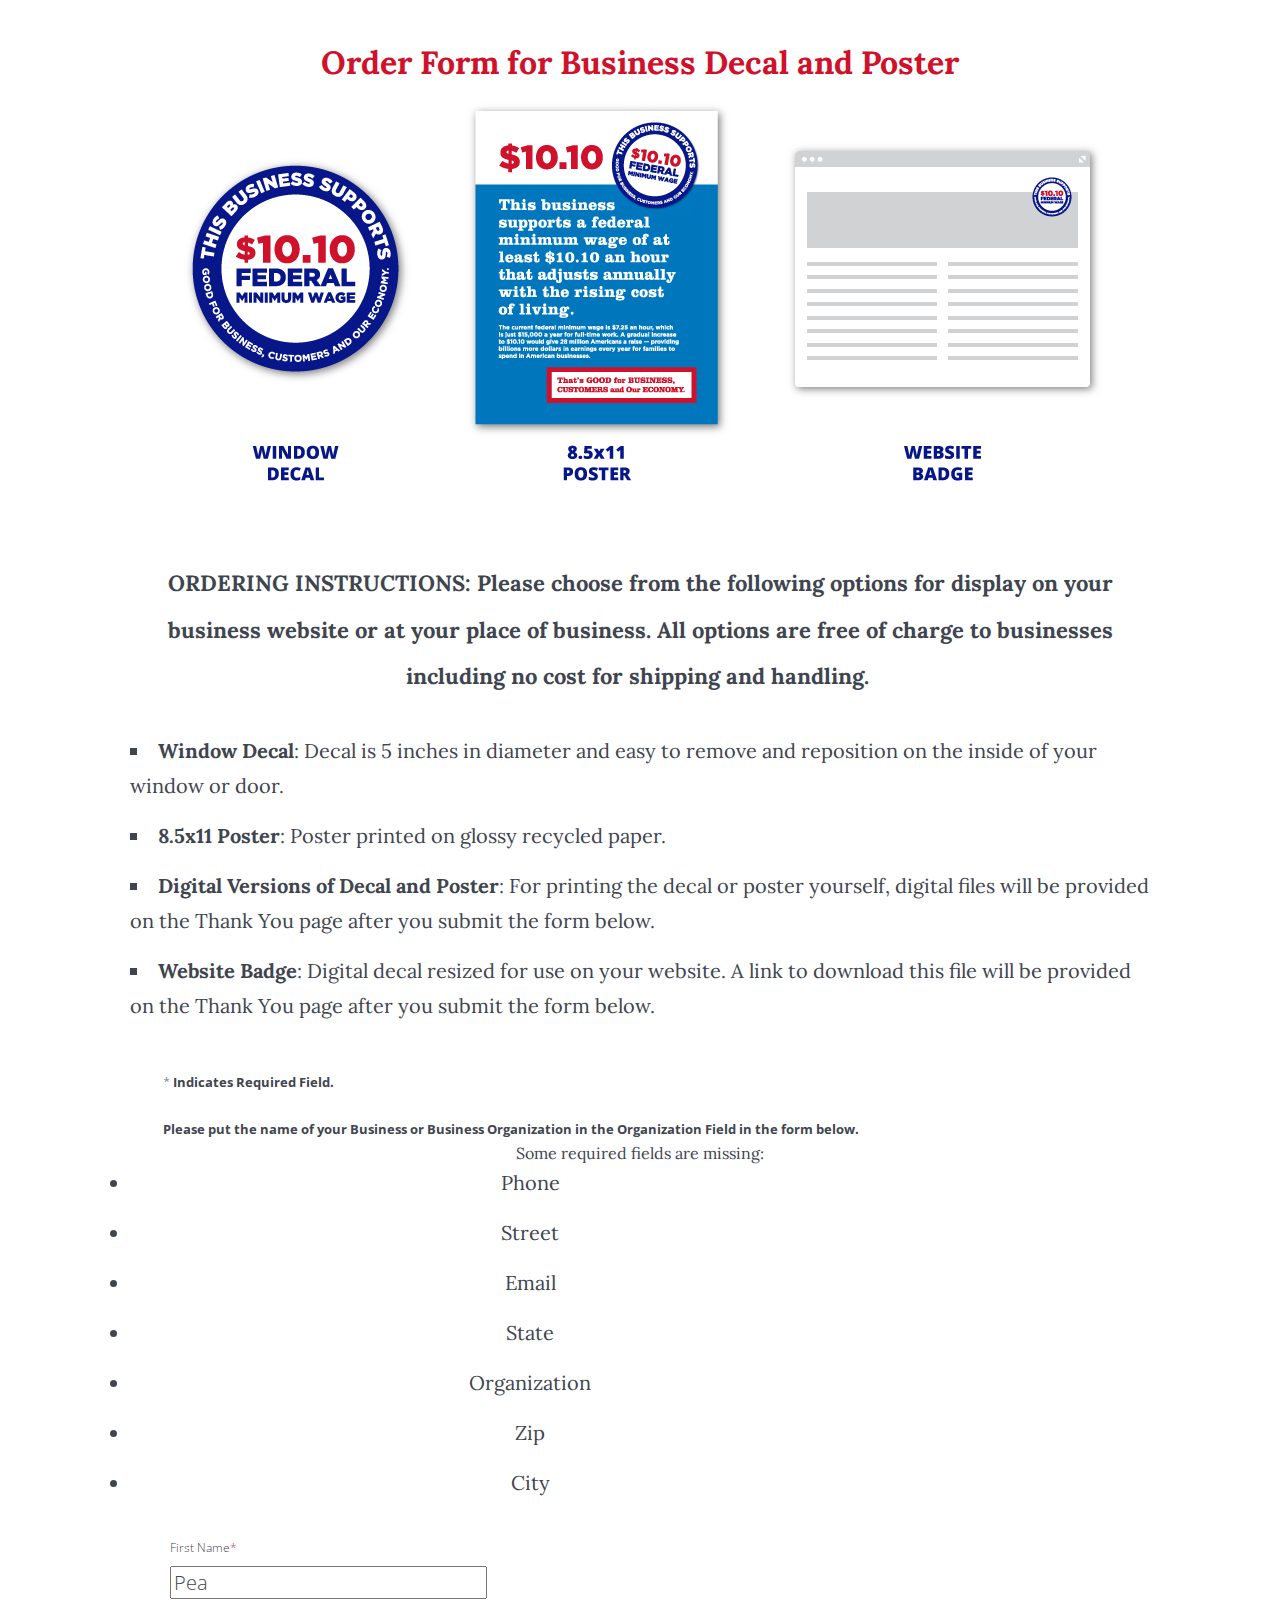
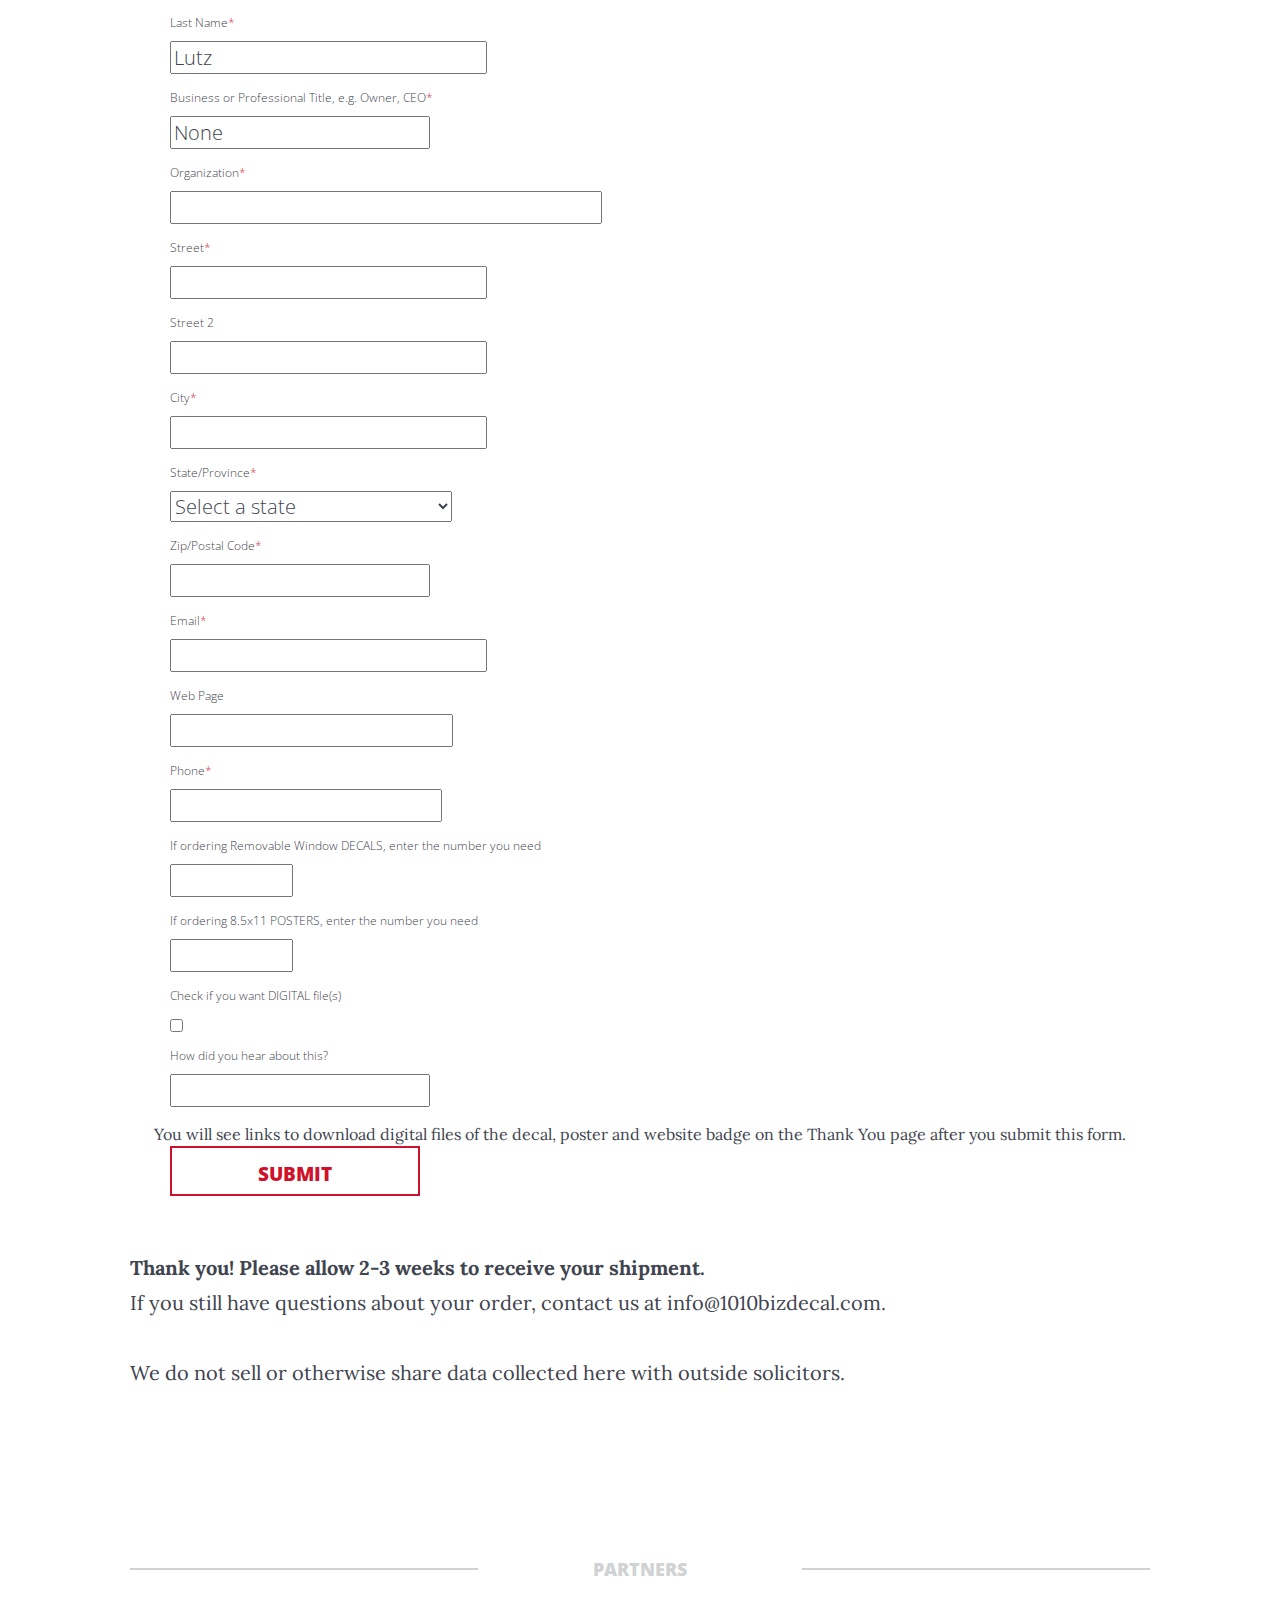
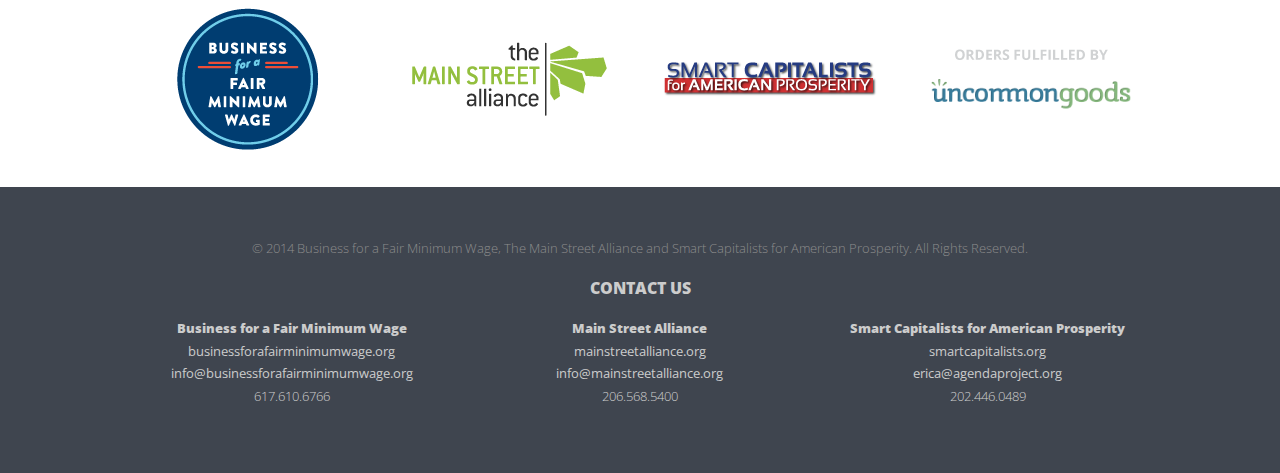
==== salsa-order.html @ a95dde47 "Added a thanks template and changed name of order template." ====
<!DOCTYPE html>
<html><head>


    <meta charset="utf-8">
    <meta http-equiv="X-UA-Compatible" content="IE=edge">
    <meta name="viewport" content="width=device-width, initial-scale=1">
    <title>Order a $10.10 Minimum Wage Sticker</title>

    <link rel="stylesheet" href="/library/css/style.css">
    <script src="/library/js/jquery-1.11.1.js"></script>
    <script src="/library/js/more-photos.js"></script>
    <body class="order-form">

    <header class="header">
        <article>
            <h3>Order Form for Business Decal and Poster</h3>
        </article>

        <img alt="" src="/library/images/poster_sticker_badge.png" id="1010 Sticker Thumbnails">
    </header>
    <main class="content">
        <section id="intro">
          <article>
            <!-- TemplateBeginEditable name="content" -->
            <div class="salsa">
              <form name="data" action="/save" method="POST">
                <style>
            .memberSignup{display: none;}
            </style>
                <div class="memberSignup">
                  <input name="first_name_1924" value="" />
                </div>
                <h2>Order Form for Decal + Poster</h2>
                <h3>ORDERING INSTRUCTIONS: Please choose from the following options for display on your business website or at your place of business. All options are free of charge to businesses including no cost for shipping and handling.&#160;</h3>
                <ul>
                  <li><b>Window Decal</b>: Decal is 5 inches in diameter and easy to remove and reposition on the inside of your window or door.</li>
                  <li><b>8.5x11 Poster</b>: Poster printed on glossy recycled paper.</li>
                  <li><b>Digital Versions of Decal and Poster</b>: For printing the decal or poster yourself, digital files will be provided on the Thank You page after you submit the form below.</li>
                  <li><b>Website Badge</b>: Digital decal resized for use on your website. A link to download this file will be provided on the Thank You page after you submit the form below.</li>
                </ul>
                <p class="required-note">* <b>Indicates Required Field.</b></p>
                <p class="required-note"><b>Please put the name of your Business or Business Organization in the Organization Field in the form below.</b></p>
                <input type="hidden" name="redirect" value="http://org.salsalabs.com/o/1924/p/salsa/web/common/public/content?content_item_KEY=12815" />
                <div class="error">Some required fields are missing:
                  <li>Phone
                  <li>Street
                  <li>Email
                  <li>State
                  <li>Organization
                  <li>Zip
                  <li>City
                </div>
                <script language="JavaScript" src="/salsa/include/loadjquery.js"></script> 
                <script language="JavaScript" src="/dia/include/datetime/jquery.date_input.js"></script> 
                <script language="JavaScript" src="/dia/include/datetime/init_date_input.js"></script>
                <link href="/dia/include/datetime/date_input.css" rel="stylesheet" type="text/css" />
                <div class="supporterInfo">
                  <input type="hidden" name="table" value="supporter"/>
                  <br/>
                  <div class="diaFields">
                    <input type="hidden" name="key" value="0" />
                    <div class="clear"></div>
                    <div class="formRow">
                      <label for="f1">First Name<span class='required'>*</span></label>
                      <input title="First Name" type="text" id="f1" name="First_Name" class="blockInput salsa_first_name" value="Pea" size="25" />
                    </div>
                    <div class="clear"></div>
                    <div class="formRow">
                      <label for="f2">Last Name<span class='required'>*</span></label>
                      <input title="Last Name" type="text" id="f2" name="Last_Name" class="blockInput salsa_last_name" value="Lutz" size="25" />
                    </div>
                    <div class="clear"></div>
                    <div class="formRow">
                      <label for="f3" >Business or Professional Title, e.g. Owner, CEO<span class='required'>*</span></label>
                      <input  class='blockInput' id='f3' name='VARCHAR0' value='None'  >
                      </input>
                    </div>
                    <div class="clear"></div>
                    <div class="formRow">
                      <label for="f4">Organization<span class='required'>*</span></label>
                      <input title="Organization" type="text" name="Organization" id="f4" class="blockInput salsa_organization" value="" size=35>
                    </div>
                    <div class="clear"></div>
                    <div class="formRow">
                      <label id="label.Street" for="f5">Street<span class='required'>*</span></label>
                      <input title="Street 1" type="text" id="f5" name="Street" class="blockInput salsa_street" value="" size="25" />
                    </div>
                    <div class="clear"></div>
                    <div class="formRow">
                      <label for="f6">Street 2</label>
                      <input title="Street 2" type="text" id="f6" name="Street_2" class="blockInput salsa_street_2" value="" size="25" />
                    </div>
                    <div class="clear"></div>
                    <div class="formRow">
                      <label for="f7">City<span class='required'>*</span></label>
                      <input title="City" type="text" id="f7" name="City" class="blockInput salsa_city" value="" size="25" />
                    </div>
                    <div class="clear"></div>
                    <div class="formRow">
                      <label for="f8">State/Province<span class='required'>*</span></label>
                      <span class="stateSelect">
                      <select id="f8" name='State' class="state_dropdown blockInput salsa_state" >
                        <option value="">Select a state</option>
                        <option value="AL" >Alabama</option>
                        <option value="AK" >Alaska</option>
                        <option value="AS" >American Samoa</option>
                        <option value="AZ" >Arizona</option>
                        <option value="AR" >Arkansas</option>
                        <option value="CA" >California</option>
                        <option value="CO" >Colorado</option>
                        <option value="CT" >Connecticut</option>
                        <option value="DE" >Delaware</option>
                        <option value="DC" >D.C.</option>
                        <option value="FL" >Florida</option>
                        <option value="GA" >Georgia</option>
                        <option value="GU" >Guam</option>
                        <option value="HI" >Hawaii</option>
                        <option value="ID" >Idaho</option>
                        <option value="IL" >Illinois</option>
                        <option value="IN" >Indiana</option>
                        <option value="IA" >Iowa</option>
                        <option value="KS" >Kansas</option>
                        <option value="KY" >Kentucky</option>
                        <option value="LA" >Louisiana</option>
                        <option value="ME" >Maine</option>
                        <option value="MD" >Maryland</option>
                        <option value="MA" >Massachusetts</option>
                        <option value="MI" >Michigan</option>
                        <option value="MN" >Minnesota</option>
                        <option value="MS" >Mississippi</option>
                        <option value="MO" >Missouri</option>
                        <option value="MT" >Montana</option>
                        <option value="NE" >Nebraska</option>
                        <option value="NV" >Nevada</option>
                        <option value="NH" >New Hampshire</option>
                        <option value="NJ" >New Jersey</option>
                        <option value="NM" >New Mexico</option>
                        <option value="NY" >New York</option>
                        <option value="NC" >North Carolina</option>
                        <option value="ND" >North Dakota</option>
                        <option value="MP" >Northern Mariana Islands</option>
                        <option value="OH" >Ohio</option>
                        <option value="OK" >Oklahoma</option>
                        <option value="OR" >Oregon</option>
                        <option value="PA" >Pennsylvania</option>
                        <option value="PR" >Puerto Rico</option>
                        <option value="RI" >Rhode Island</option>
                        <option value="SC" >South Carolina</option>
                        <option value="SD" >South Dakota</option>
                        <option value="TN" >Tennessee</option>
                        <option value="TX" >Texas</option>
                        <option value="UT" >Utah</option>
                        <option value="VT" >Vermont</option>
                        <option value="VI" >Virgin Islands</option>
                        <option value="VA" >Virginia</option>
                        <option value="WA" >Washington</option>
                        <option value="WV" >West Virginia</option>
                        <option value="WI" >Wisconsin</option>
                        <option value="WY" >Wyoming</option>
                        <option value="AA" >Armed Forces (the) Americas</option>
                        <option value="AE" >Armed Forces Europe</option>
                        <option value="AP" >Armed Forces Pacific</option>
                        <option value="AB" >Alberta</option>
                        <option value="BC" >British Columbia</option>
                        <option value="MB" >Manitoba</option>
                        <option value="NF" >Newfoundland</option>
                        <option value="NB" >New Brunswick</option>
                        <option value="NS" >Nova Scotia</option>
                        <option value="NT" >Northwest Territories</option>
                        <option value="NU" >Nunavut</option>
                        <option value="ON" >Ontario</option>
                        <option value="PE" >Prince Edward Island</option>
                        <option value="QC" >Quebec</option>
                        <option value="SK" >Saskatchewan</option>
                        <option value="YT" >Yukon Territory</option>
                        <option value="ot" >Other</option>
                      </select>
                      </span> </div>
                    <div class="clear"></div>
                    <div class="formRow">
                      <label for="f9">Zip/Postal Code<span class='required'>*</span></label>
                      <input title="Zip Code" type="text" id="f9" name="Zip" class="blockInput salsa_zip" value="" maxlength="10" />
                    </div>
                    <div class="clear"></div>
                    <div class="formRow">
                      <label for="f10">Email<span class='required'>*</span></label>
                      <script type="text/javascript">
                        function validateEmail(email) 
                        {
                            if (email=="") return;
                            var re =/^[_a-zA-Z0-9!#$%&'*+/=?^`{|}~-]+(\.[_a-zA-Z0-9&'!#$%&'*+/=?^`{|}~-]+)*@[a-zA-Z0-9-]+(\.[a-zA-Z0-9-]{1,})*\.([a-zA-Z]{2,}){1}$/;
                            
                            if (! re.test(email) ){
                                $("div[id='emailValidationErrorId']").html("<span class='required'>Please enter a valid email address.</span>");
                            }else{
                                $("div[id='emailValidationErrorId']").html("");
                            };
                        }
            </script>
                      <div id="emailValidationErrorId"></div>
                      <input title="Email" type="text" id="f10" name="Email" class="blockInput salsa_email" value="" onBlur="validateEmail(this.value)" size="25" />
                    </div>
                    <div class="clear"></div>
                    <div class="formRow">
                      <label for="f11" >Web Page</label>
                      <input  size=22 class='blockInput' id='f11' name='Web_Page' value=''  >
                      </input>
                    </div>
                    <div class="clear"></div>
                    <div class="formRow">
                      <label for="f12">Phone<span class='required'>*</span></label>
                      <input title="Phone" type="text" id="f12" name="Phone" class="blockInput salsa_phone" value="" size="21" maxlength="50" />
                    </div>
                    <div class="clear"></div>
                    <div class="formRow">
                      <label for="f13" >If ordering Removable Window DECALS, enter the number you need</label>
                      <input  size=8 maxlength=16 class='blockInput' id='f13' name='order_1010_decal' value='' >
                      </input>
                    </div>
                    <div class="clear"></div>
                    <div class="formRow">
                      <label for="f14" >If ordering 8.5x11 POSTERS, enter the number you need</label>
                      <input  size=8 maxlength=16 class='blockInput' id='f14' name='order_1010_poster' value='' >
                      </input>
                    </div>
                    <div class="clear"></div>
                    <div class="formRow">
                      <label for="f15" >Check if you want DIGITAL file(s)</label>
                      <input type='checkbox' class='checkbox blockInput' value='1' id='f15' name='order_1010_digital'  >
                      <input type=hidden name='order_1010_digital' value='0'/>
                    </div>
                    <div class="clear"></div>
                    <div class="formRow">
                      <label for="f16" >How did you hear about this?</label>
                      <input  class='blockInput' id='f16' name='order_1010_how_hear' value=''  >
                      </input>
                    </div>
                  </div>
                  <input type="hidden" name="required" value="First_Name,Last_Name,VARCHAR0,Organization,Street,City,State,Zip,Email,Phone," />
                </div>
                <input type="hidden" name="organization_KEY" value="1924" />
                <input type="hidden" name="Receive_Email" value="3" />
                <input type="hidden" name="email_trigger_KEYS" value="0" />
                <div id="groups">
                  <input type="hidden" name="link" value="groups" />
                  <input type="hidden" name="linkKey" value="99303" />
                </div>
                <div id="tags">
                  <input type="hidden" name="tag" id="tag" value="signup:page7908" />
                </div>
                <input type="hidden" name="chapter_lookup" value="" />
                <span>You will see links to download digital files of the decal, poster and website badge on the Thank You page after you submit this form. </span> <br />
                <div class="formRow">
                  <input type="submit" id="submitSignup" value="Submit" class="dia_submit" />
                </div>
                <p>
                <p><strong>Thank you! Please allow 2-3 weeks to receive your shipment.</strong><br />
                  If you still have questions about your order, contact us at info@1010bizdecal.com.<br />
                  <br />
                  We do not sell or otherwise share data collected here with outside solicitors.</p>
              </form>
            </div>
            <!-- TemplateEndEditable -->
          </article>
        </section>
       <section id="partners">
            <article>
                <h2><span>Partners</span></h2>
                <ul class="partners">
                    <li class="partner-logo"><a href="http://businessforafairminimumwage.org" target="_blank"><img alt="Business for a Fair Minimum Wage logo" src="library/images/partners/logo_1.png" class="bfmw" /></a></li>
                    <li class="partner-logo"><a href="http://mainstreetalliance.org" target="_blank"><img alt="The Main Street Alliance logo" src="library/images/partners/logo_2.png" class="msa" /></a></li>
                    <li class="partner-logo"><a href="http://smartcapitalists.org" target="_blank"><img alt="Smart Capitalists for American Prosperity log" src="library/images/partners/logo_3.png" class="scap" /></a></li>
                    <li class="partner-logo"><a href="http://uncommongoods.com/" target="_blank"><img alt="Uncommon Goods logo" src="library/images/partners/logo_4.png" class="ug" /></a></li>
                </ul>
            </article>
        </section>
    </main>
    <footer class="footer">
        <section id="footer">
           <div class="copyright">&#0169; 2014 Business for a Fair Minimum Wage, The Main Street Alliance and Smart Capitalists for American Prosperity. All Rights Reserved.</div>
            <h4 class="footer-nav">Contact Us</h4>
            <ul class="contacts">
                <li>
                    <p><strong>Business for a Fair Minimum Wage</strong></p>
                    <p><a href="http://businessforafairminimumwage.org" target="_blank">businessforafairminimumwage.org</a></p>
                    <p><a href="mailto:info@businessforafairminimumwage.org?subject=Contact%20Submission">info@businessforafairminimumwage.org</a></p>
                    <p>617.610.6766</p>
                </li>
                <li>
                    <p><strong>Main Street Alliance</strong></p>
                    <p><a href="http://mainstreetalliance.org" target="_blank">mainstreetalliance.org</a></p>
                    <p><a href="mailto:info@mainstreetalliance.org?subject=Contact%20Submission">info@mainstreetalliance.org</a></p>
                    <p>206.568.5400</p>
                </li>
                <li>
                    <p><strong>Smart Capitalists for American Prosperity</strong></p>
                    <p><a href="http://smartcapitalists.org" target="_blank">smartcapitalists.org</a></p>
                    <p><a href="mailto:erica@agendaproject.org?subject=Contact%20Submission">erica@agendaproject.org</a></p>
                    <p>202.446.0489</p>
                </li>
            </ul>
        </section>
    </footer>


</body></html>
---- library/css/style.css ----
@import url(http://fonts.googleapis.com/css?family=Open+Sans:400,800|Lora);
/* COMMUNITY CSS */
/* This stylesheet was written in Sass and compiled locally */
/* line 10, ../scss/vendor/_normalize.scss */
html {
  font-family: sans-serif;
  -ms-text-size-adjust: 100%;
  -webkit-text-size-adjust: 100%; }

/* line 19, ../scss/vendor/_normalize.scss */
body {
  margin: 0; }

/* line 41, ../scss/vendor/_normalize.scss */
article,
aside,
details,
figcaption,
figure,
footer,
header,
hgroup,
main,
nav,
section,
summary {
  display: block; }

/* line 52, ../scss/vendor/_normalize.scss */
audio,
canvas,
progress,
video {
  display: inline-block;
  vertical-align: baseline; }

/* line 61, ../scss/vendor/_normalize.scss */
audio:not([controls]) {
  display: none;
  height: 0; }

/* line 71, ../scss/vendor/_normalize.scss */
[hidden],
template {
  display: none; }

/* line 79, ../scss/vendor/_normalize.scss */
a {
  background: transparent; }

/* line 87, ../scss/vendor/_normalize.scss */
a:active,
a:hover {
  outline: 0; }

/* line 95, ../scss/vendor/_normalize.scss */
abbr[title] {
  border-bottom: 1px dotted; }

/* line 103, ../scss/vendor/_normalize.scss */
b,
strong {
  font-weight: bold; }

/* line 110, ../scss/vendor/_normalize.scss */
dfn {
  font-style: italic; }

/* line 118, ../scss/vendor/_normalize.scss */
h1 {
  font-size: 2em;
  margin: 0; }

/* line 126, ../scss/vendor/_normalize.scss */
mark {
  background: #ff0;
  color: #000; }

/* line 134, ../scss/vendor/_normalize.scss */
small {
  font-size: 80%; }

/* line 142, ../scss/vendor/_normalize.scss */
sub,
sup {
  font-size: 75%;
  line-height: 0;
  position: relative;
  vertical-align: baseline; }

/* line 149, ../scss/vendor/_normalize.scss */
sup {
  top: -0.5em; }

/* line 153, ../scss/vendor/_normalize.scss */
sub {
  bottom: -0.25em; }

/* line 161, ../scss/vendor/_normalize.scss */
img {
  border: 0; }

/* line 167, ../scss/vendor/_normalize.scss */
svg:not(:root) {
  overflow: hidden; }

/* line 174, ../scss/vendor/_normalize.scss */
figure {
  margin: 1em 40px; }

/* line 180, ../scss/vendor/_normalize.scss */
hr {
  -moz-box-sizing: content-box;
  box-sizing: content-box;
  height: 0; }

/* line 189, ../scss/vendor/_normalize.scss */
pre {
  overflow: auto; }

/* line 199, ../scss/vendor/_normalize.scss */
code,
kbd,
pre,
samp {
  font-family: monospace, monospace;
  font-size: 1em; }

/* line 218, ../scss/vendor/_normalize.scss */
button,
input,
optgroup,
select,
textarea {
  color: inherit;
  font: inherit;
  margin: 0; }

/* line 227, ../scss/vendor/_normalize.scss */
button {
  overflow: visible; }

/* line 238, ../scss/vendor/_normalize.scss */
button,
select {
  text-transform: none; }

/* line 252, ../scss/vendor/_normalize.scss */
button,
html input[type="button"],
input[type="reset"],
input[type="submit"] {
  -webkit-appearance: button;
  cursor: pointer; }

/* line 261, ../scss/vendor/_normalize.scss */
button[disabled],
html input[disabled] {
  cursor: default; }

/* line 269, ../scss/vendor/_normalize.scss */
button::-moz-focus-inner,
input::-moz-focus-inner {
  border: 0;
  padding: 0; }

/* line 278, ../scss/vendor/_normalize.scss */
input {
  line-height: normal; }

/* line 290, ../scss/vendor/_normalize.scss */
input[type="checkbox"],
input[type="radio"] {
  box-sizing: border-box;
  padding: 0; }

/* line 301, ../scss/vendor/_normalize.scss */
input[type="number"]::-webkit-inner-spin-button,
input[type="number"]::-webkit-outer-spin-button {
  height: auto; }

/* line 310, ../scss/vendor/_normalize.scss */
input[type="search"] {
  -webkit-appearance: textfield;
  -moz-box-sizing: content-box;
  -webkit-box-sizing: content-box;
  box-sizing: content-box; }

/* line 323, ../scss/vendor/_normalize.scss */
input[type="search"]::-webkit-search-cancel-button,
input[type="search"]::-webkit-search-decoration {
  -webkit-appearance: none; }

/* line 330, ../scss/vendor/_normalize.scss */
fieldset {
  border: 1px solid #c0c0c0;
  margin: 0 2px;
  padding: 0.35em 0.625em 0.75em; }

/* line 340, ../scss/vendor/_normalize.scss */
legend {
  border: 0;
  padding: 0; }

/* line 348, ../scss/vendor/_normalize.scss */
textarea {
  overflow: auto; }

/* line 356, ../scss/vendor/_normalize.scss */
optgroup {
  font-weight: bold; }

/* line 364, ../scss/vendor/_normalize.scss */
table {
  border-collapse: collapse;
  border-spacing: 0; }

/* line 370, ../scss/vendor/_normalize.scss */
td,
th {
  padding: 0; }

/* line 2, ../scss/neat/grid/_grid.scss */
* {
  -webkit-box-sizing: border-box;
  -moz-box-sizing: border-box;
  box-sizing: border-box; }

/* line 134, ../scss/base/_config.scss */
.clearfix:after {
  content: "";
  display: table;
  clear: both; }

/* line 179, ../scss/base/_config.scss */
.is-hidden {
  display: none; }

/* line 183, ../scss/base/_config.scss */
.fullwidth {
  width: 100%; }

/* line 192, ../scss/base/_config.scss */
*, *:before, *:after {
  -moz-box-sizing: border-box;
  -webkit-box-sizing: border-box;
  box-sizing: border-box; }

/* line 7, ../scss/base/_containers.scss */
html,
body {
  height: 100%;
  width: 100%;
  margin: 0;
  padding: 0; }

/* line 14, ../scss/base/_containers.scss */
hr {
  border: 0;
  height: 1px;
  background: #d0d2d3;
  margin: 2rem 0 4rem 0; }

/* line 25, ../scss/base/_containers.scss */
body > header > section article,
body > main > section article,
body > footer > section article {
  *zoom: 1;
  max-width: 63.75em;
  margin-left: auto;
  margin-right: auto;
  padding-right: .5em;
  padding-left: .5em; }
  /* line 18, ../scss/bourbon/addons/_clearfix.scss */
  body > header > section article:before, body > header > section article:after,
  body > main > section article:before,
  body > main > section article:after,
  body > footer > section article:before,
  body > footer > section article:after {
    content: " ";
    display: table; }
  /* line 23, ../scss/bourbon/addons/_clearfix.scss */
  body > header > section article:after,
  body > main > section article:after,
  body > footer > section article:after {
    clear: both; }
  @media screen and (min-width: 63.75em) {
    /* line 25, ../scss/base/_containers.scss */
    body > header > section article,
    body > main > section article,
    body > footer > section article {
      padding-right: 0;
      padding-left: 0; } }
/* line 35, ../scss/base/_containers.scss */
body > header > section#footer,
body > main > section#footer,
body > footer > section#footer {
  *zoom: 1;
  max-width: 63.75em;
  margin-left: auto;
  margin-right: auto; }
  /* line 18, ../scss/bourbon/addons/_clearfix.scss */
  body > header > section#footer:before, body > header > section#footer:after,
  body > main > section#footer:before,
  body > main > section#footer:after,
  body > footer > section#footer:before,
  body > footer > section#footer:after {
    content: " ";
    display: table; }
  /* line 23, ../scss/bourbon/addons/_clearfix.scss */
  body > header > section#footer:after,
  body > main > section#footer:after,
  body > footer > section#footer:after {
    clear: both; }
  @media screen and (max-width: 30em) {
    /* line 35, ../scss/base/_containers.scss */
    body > header > section#footer,
    body > main > section#footer,
    body > footer > section#footer {
      padding-right: .5em;
      padding-left: .5em; } }
  @media screen and (max-width: 48em) and (min-width: 30.0625em) {
    /* line 35, ../scss/base/_containers.scss */
    body > header > section#footer,
    body > main > section#footer,
    body > footer > section#footer {
      padding-right: .5em;
      padding-left: .5em; } }

/* line 57, ../scss/base/_containers.scss */
section {
  *zoom: 1; }
  /* line 18, ../scss/bourbon/addons/_clearfix.scss */
  section:before, section:after {
    content: " ";
    display: table; }
  /* line 23, ../scss/bourbon/addons/_clearfix.scss */
  section:after {
    clear: both; }

/* line 23, ../scss/base/_typography.scss */
html {
  font-size: 100%; }

/* line 27, ../scss/base/_typography.scss */
body {
  font-size: 16px;
  font-size: 1rem;
  font-family: "Lora", serif;
  font-weight: 300;
  line-height: 1.5;
  color: #3f454f; }

/* line 42, ../scss/base/_typography.scss */
h1, h2, h3, h4, h5, h6, hgroup,
ul, ol, dd,
p, figure,
pre, table, fieldset, hr {
  margin-top: 0;
  margin-bottom: 1.5rem; }

/* line 50, ../scss/base/_typography.scss */
h1, h2, h3, h4, h5, h6 {
  margin-top: 1em;
  text-rendering: optimizelegibility;
  color: #d0d2d3;
  font-family: "Open Sans", sans-serif;
  font-weight: 800; }
  /* line 56, ../scss/base/_typography.scss */
  h1 a, h2 a, h3 a, h4 a, h5 a, h6 a {
    text-decoration: none; }

/* line 62, ../scss/base/_typography.scss */
h1, h2, h6, small {
  line-height: 1.2; }

/* line 66, ../scss/base/_typography.scss */
h3, h4, h5 {
  line-height: 1.3; }

@media screen and (max-width: 30em) {
  /* line 71, ../scss/base/_typography.scss */
  h1 {
    font-size: 32px;
    font-size: 2rem; } }
@media screen and (max-width: 48em) and (min-width: 30.0625em) {
  /* line 71, ../scss/base/_typography.scss */
  h1 {
    font-size: 40px;
    font-size: 2.5rem; } }
@media screen and (min-width: 48em) {
  /* line 71, ../scss/base/_typography.scss */
  h1 {
    font-size: 48px;
    font-size: 3rem; } }

/* line 83, ../scss/base/_typography.scss */
h2 {
  text-align: center;
  text-transform: uppercase; }
  @media screen and (max-width: 30em) {
    /* line 83, ../scss/base/_typography.scss */
    h2 {
      font-size: 18px;
      font-size: 1.125rem; } }
  @media screen and (max-width: 48em) and (min-width: 30.0625em) {
    /* line 83, ../scss/base/_typography.scss */
    h2 {
      font-size: 18px;
      font-size: 1.125rem; } }
  @media screen and (min-width: 48em) {
    /* line 83, ../scss/base/_typography.scss */
    h2 {
      font-size: 18px;
      font-size: 1.125rem; } }

/* line 97, ../scss/base/_typography.scss */
h3 {
  margin-bottom: .25em;
  margin-top: 0; }
  @media screen and (max-width: 30em) {
    /* line 97, ../scss/base/_typography.scss */
    h3 {
      font-size: 18px;
      font-size: 1.125rem; } }
  @media screen and (max-width: 48em) and (min-width: 30.0625em) {
    /* line 97, ../scss/base/_typography.scss */
    h3 {
      font-size: 24px;
      font-size: 1.5rem; } }
  @media screen and (min-width: 48em) {
    /* line 97, ../scss/base/_typography.scss */
    h3 {
      font-size: 24px;
      font-size: 1.5rem; } }
  @media screen and (min-width: 63.75em) {
    /* line 97, ../scss/base/_typography.scss */
    h3 {
      font-size: 32px;
      font-size: 2rem;
      line-height: 2.9rem; } }

@media screen and (max-width: 30em) {
  /* line 115, ../scss/base/_typography.scss */
  h4 {
    font-size: 14px;
    font-size: 0.875rem; } }
@media screen and (max-width: 48em) and (min-width: 30.0625em) {
  /* line 115, ../scss/base/_typography.scss */
  h4 {
    font-size: 15px;
    font-size: 0.9375rem; } }
@media screen and (min-width: 48em) {
  /* line 115, ../scss/base/_typography.scss */
  h4 {
    font-size: 16px;
    font-size: 1rem; } }

@media screen and (max-width: 30em) {
  /* line 127, ../scss/base/_typography.scss */
  p {
    font-size: 16px;
    font-size: 1rem; } }
@media screen and (max-width: 48em) and (min-width: 30.0625em) {
  /* line 127, ../scss/base/_typography.scss */
  p {
    font-size: 18px;
    font-size: 1.125rem; } }
@media screen and (min-width: 48em) {
  /* line 127, ../scss/base/_typography.scss */
  p {
    font-size: 20px;
    font-size: 1.25rem;
    line-height: 1.75; } }

@media screen and (max-width: 30em) {
  /* line 141, ../scss/base/_typography.scss */
  .copyright,
  .contacts p {
    font-size: 12px;
    font-size: 0.75rem; } }
@media screen and (max-width: 48em) and (min-width: 30.0625em) {
  /* line 141, ../scss/base/_typography.scss */
  .copyright,
  .contacts p {
    font-size: 12px;
    font-size: 0.75rem; } }
@media screen and (min-width: 48em) {
  /* line 141, ../scss/base/_typography.scss */
  .copyright,
  .contacts p {
    font-size: 13px;
    font-size: 0.8125rem;
    line-height: 1.75; } }

/* line 156, ../scss/base/_typography.scss */
li, dt, dd {
  font-size: 16px;
  font-size: 1rem;
  margin-bottom: .75em; }
  @media (min-width: 769px) {
    /* line 156, ../scss/base/_typography.scss */
    li, dt, dd {
      font-size: 18px;
      font-size: 1.125rem; } }
  @media (min-width: 1020px) {
    /* line 156, ../scss/base/_typography.scss */
    li, dt, dd {
      font-size: 20px;
      font-size: 1.25rem;
      max-width: 40em;
      line-height: 1.75; } }

/* line 163, ../scss/base/_typography.scss */
input, label, select, textarea {
  font-size: 16px;
  font-size: 1rem;
  margin-bottom: .75em;
  font-family: "Open Sans", sans-serif;
  font-weight: 300; }
  @media (min-width: 769px) {
    /* line 163, ../scss/base/_typography.scss */
    input, label, select, textarea {
      font-size: 18px;
      font-size: 1.125rem; } }
  @media (min-width: 1020px) {
    /* line 163, ../scss/base/_typography.scss */
    input, label, select, textarea {
      font-size: 20px;
      font-size: 1.25rem; } }

/* line 172, ../scss/base/_typography.scss */
small {
  font-size: 12px;
  font-size: 0.75rem; }
  @media (min-width: 769px) {
    /* line 172, ../scss/base/_typography.scss */
    small {
      font-size: 12px;
      font-size: 0.75rem; } }
  @media (min-width: 1020px) {
    /* line 172, ../scss/base/_typography.scss */
    small {
      font-size: 13px;
      font-size: 0.8125rem; } }

/* line 180, ../scss/base/_typography.scss */
b, strong {
  font-weight: 700; }

/* line 184, ../scss/base/_typography.scss */
i, em {
  font-style: italic; }

/* line 189, ../scss/base/_typography.scss */
blockquote {
  padding: 0 10% 0 0;
  margin: 1.5em 0; }
  /* line 192, ../scss/base/_typography.scss */
  blockquote p, blockquote li {
    color: #999999;
    font-style: italic; }

/* line 201, ../scss/base/_typography.scss */
code,
kbd,
pre,
samp {
  font-family: 'Courier New', Courier, monospace;
  font-size: 16px;
  font-size: 1rem; }
  @media (min-width: 769px) {
    /* line 201, ../scss/base/_typography.scss */
    code,
    kbd,
    pre,
    samp {
      font-size: 18px;
      font-size: 1.125rem; } }
  @media (min-width: 1020px) {
    /* line 201, ../scss/base/_typography.scss */
    code,
    kbd,
    pre,
    samp {
      font-size: 20px;
      font-size: 1.25rem; } }

/* line 208, ../scss/base/_typography.scss */
pre {
  padding: 1em 1.5em;
  margin: 1.5em 0;
  display: block;
  background: #0a2153;
  color: white; }

/* line 216, ../scss/base/_typography.scss */
a.button {
  display: inline-block;
  width: 250px;
  height: 50px;
  line-height: 50px;
  color: white;
  font-size: 1.2rem;
  font-family: "Open Sans", sans-serif;
  font-weight: 800;
  border-color: white;
  border-width: 2px;
  border-style: solid;
  background-color: transparent;
  text-transform: uppercase;
  cursor: pointer;
  text-align: center; }
  /* line 75, ../scss/base/_mixins.scss */
  a.button:hover {
    background-color: white;
    color: #d0112b;
    border-color: #d0112b;
    border-width: 2px;
    border-style: solid; }

/* line 222, ../scss/base/_typography.scss */
#photos a.button,
#intro a.button {
  display: inline-block;
  width: 250px;
  height: 50px;
  line-height: 50px;
  color: #d0112b;
  font-size: 1.2rem;
  font-family: "Open Sans", sans-serif;
  font-weight: 800;
  border-color: #d0112b;
  border-width: 2px;
  border-style: solid;
  background-color: transparent;
  text-transform: uppercase;
  cursor: pointer;
  text-align: center; }
  /* line 75, ../scss/base/_mixins.scss */
  #photos a.button:hover,
  #intro a.button:hover {
    background-color: white;
    color: #0077bd;
    border-color: #0077bd;
    border-width: 2px;
    border-style: solid; }
/* line 225, ../scss/base/_typography.scss */
#photos a#loadMore,
#intro a#loadMore {
  display: inline-block;
  width: 250px;
  height: 50px;
  line-height: 50px;
  color: #0077bd;
  font-size: 1.2rem;
  font-family: "Open Sans", sans-serif;
  font-weight: 800;
  border-color: #0077bd;
  border-width: 2px;
  border-style: solid;
  background-color: transparent;
  text-transform: uppercase;
  cursor: pointer;
  text-align: center; }
  /* line 75, ../scss/base/_mixins.scss */
  #photos a#loadMore:hover,
  #intro a#loadMore:hover {
    background-color: #d0d2d3;
    color: #0077bd;
    border-color: #0077bd;
    border-width: 2px;
    border-style: solid; }

/* line 231, ../scss/base/_typography.scss */
#order a.button {
  display: inline-block;
  width: 250px;
  height: 50px;
  line-height: 50px;
  color: white;
  font-size: 1.2rem;
  font-family: "Open Sans", sans-serif;
  font-weight: 800;
  border-color: white;
  border-width: 2px;
  border-style: solid;
  background-color: transparent;
  text-transform: uppercase;
  cursor: pointer;
  text-align: center; }
  /* line 75, ../scss/base/_mixins.scss */
  #order a.button:hover {
    background-color: white;
    color: #d0112b;
    border-color: #d0112b;
    border-width: 2px;
    border-style: solid; }

/* line 237, ../scss/base/_typography.scss */
section h2 {
  border-bottom-color: #d0d2d3;
  border-bottom-width: 2px;
  border-bottom-style: solid; }
  /* line 241, ../scss/base/_typography.scss */
  section h2 span {
    display: block;
    float: left;
    margin-right: 2.35765%;
    width: 31.76157%;
    margin-left: 34.11922%;
    background: white;
    margin-top: -9px; }
    /* line 41, ../scss/neat/grid/_span-columns.scss */
    section h2 span:last-child {
      margin-right: 0; }

/* line 41, ../scss/base/_mixins.scss */
a,
a:link {
  border: none;
  color: #cccccc;
  font-weight: normal;
  text-decoration: none; }

/* line 47, ../scss/base/_mixins.scss */
a:visited {
  border: none;
  color: #cccccc;
  text-decoration: none; }

/* line 52, ../scss/base/_mixins.scss */
a:hover {
  border: none;
  color: #cccccc;
  text-decoration: none; }

/* line 6, ../scss/base/_header.scss */
body > header {
  *zoom: 1;
  min-height: 31.875em; }
  @media screen and (min-width: 48em) {
    /* line 6, ../scss/base/_header.scss */
    body > header {
      background: url(../images/header.jpg) no-repeat;
      background-size: 100%;
      background-position: top center;
      max-height: 510px;
      overflow: hidden; } }
  @media screen and (min-width: 63.75em) {
    /* line 6, ../scss/base/_header.scss */
    body > header {
      background-size: 1020px;
      background-color: #0a2153; } }
  /* line 18, ../scss/bourbon/addons/_clearfix.scss */
  body > header:before, body > header:after {
    content: " ";
    display: table; }
  /* line 23, ../scss/bourbon/addons/_clearfix.scss */
  body > header:after {
    clear: both; }
  @media screen and (min-width: 48em) {
    /* line 23, ../scss/base/_header.scss */
    body > header section {
      position: absolute;
      top: 0;
      left: 50%;
      width: 57.5em;
      margin-left: -28.75em;
      /* Half the width */
      height: 31.875em; } }
  @media screen and (min-width: 63.75em) {
    /* line 23, ../scss/base/_header.scss */
    body > header section {
      position: absolute;
      top: 0;
      left: 50%;
      width: 63.75em;
      margin-left: -31.875em;
      /* Half the width */
      height: 31.875em; } }
  @media screen and (max-width: 30em) {
    /* line 40, ../scss/base/_header.scss */
    body > header section h3 {
      color: #0077bd;
      font-family: "Lora", serif;
      text-align: center;
      padding: 1.1em; } }
  @media screen and (max-width: 48em) and (min-width: 30.0625em) {
    /* line 40, ../scss/base/_header.scss */
    body > header section h3 {
      color: #0077bd;
      font-family: "Lora", serif;
      text-align: center;
      padding: 1em; } }
  @media screen and (min-width: 48em) {
    /* line 40, ../scss/base/_header.scss */
    body > header section h3 {
      display: block;
      float: left;
      margin-right: 2.35765%;
      width: 48.82117%;
      color: white;
      font-family: "Open Sans", sans-serif;
      margin-left: 51.17883%;
      padding: 3em; }
      /* line 41, ../scss/neat/grid/_span-columns.scss */
      body > header section h3:last-child {
        margin-right: 0; } }
  @media screen and (min-width: 63.75em) {
    /* line 40, ../scss/base/_header.scss */
    body > header section h3 {
      padding: 2em; } }
  @media screen and (max-width: 30em) {
    /* line 65, ../scss/base/_header.scss */
    body > header div.background-image {
      background: url(../images/header.jpg) no-repeat;
      background-size: 100%; } }
  @media screen and (max-width: 48em) and (min-width: 30.0625em) {
    /* line 65, ../scss/base/_header.scss */
    body > header div.background-image {
      background: url(../images/header.jpg) no-repeat;
      background-size: 100%; } }
  /* line 75, ../scss/base/_header.scss */
  body > header img {
    width: 100%;
    height: auto; }

/* line 81, ../scss/base/_header.scss */
.header {
  display: block;
  min-height: 100px; }

/* line 3, ../scss/base/_footer.scss */
body > footer {
  background: #3f454f;
  font-family: "Open Sans", sans-serif;
  color: #cccccc;
  font-weight: 800;
  padding-top: 3.125em;
  padding-bottom: 3.125em;
  text-align: center; }
  /* line 12, ../scss/base/_footer.scss */
  body > footer a {
    text-transform: uppercase;
    word-wrap: break-word;
    overflow-wrap: break-word;
    word-break: break-all; }
  /* line 17, ../scss/base/_footer.scss */
  body > footer h4 {
    *zoom: 1; }
    /* line 18, ../scss/bourbon/addons/_clearfix.scss */
    body > footer h4:before, body > footer h4:after {
      content: " ";
      display: table; }
    /* line 23, ../scss/bourbon/addons/_clearfix.scss */
    body > footer h4:after {
      clear: both; }
    /* line 19, ../scss/base/_footer.scss */
    body > footer h4.footer-nav {
      margin: 18px 0;
      font-weight: 800;
      text-transform: uppercase;
      color: #cccccc; }
  /* line 26, ../scss/base/_footer.scss */
  body > footer ul li {
    font-weight: 300; }
    @media screen and (max-width: 48em) and (min-width: 30.0625em) {
      /* line 26, ../scss/base/_footer.scss */
      body > footer ul li {
        display: block;
        float: left;
        margin-right: 2.35765%;
        width: 100%; }
        /* line 41, ../scss/neat/grid/_span-columns.scss */
        body > footer ul li:last-child {
          margin-right: 0; } }
    @media screen and (min-width: 48em) {
      /* line 26, ../scss/base/_footer.scss */
      body > footer ul li {
        display: block;
        float: left;
        margin-right: 2.35765%;
        width: 31.76157%; }
        /* line 41, ../scss/neat/grid/_span-columns.scss */
        body > footer ul li:last-child {
          margin-right: 0; }
        /* line 70, ../scss/neat/grid/_omega.scss */
        body > footer ul li:nth-child(3n) {
          margin-right: 0; }
        /* line 75, ../scss/neat/grid/_omega.scss */
        body > footer ul li:nth-child(3n+1) {
          clear: left; } }
    /* line 35, ../scss/base/_footer.scss */
    body > footer ul li strong {
      font-weight: 800; }
    /* line 40, ../scss/base/_footer.scss */
    body > footer ul li p:first-child {
      margin-bottom: 0; }
    /* line 44, ../scss/base/_footer.scss */
    body > footer ul li p + p {
      margin-bottom: 0; }
    /* line 47, ../scss/base/_footer.scss */
    body > footer ul li a {
      text-transform: none;
      font-weight: 300; }
  /* line 53, ../scss/base/_footer.scss */
  body > footer .copyright {
    color: #8c8c8c;
    font-weight: 300; }

/* line 3, ../scss/base/_content.scss */
ul {
  list-style: none;
  margin-left: 0;
  padding-left: 0;
  text-align: center; }
  /* line 5, ../scss/base/_mixins.scss */
  ul li {
    list-style-image: none;
    list-style-type: none;
    margin-left: 0px; }
  /* line 8, ../scss/base/_content.scss */
  ul img {
    width: 100%;
    height: auto; }

/* line 14, ../scss/base/_content.scss */
section#intro {
  *zoom: 1;
  padding-top: 3.75em;
  padding-bottom: 3.125em; }
  /* line 18, ../scss/bourbon/addons/_clearfix.scss */
  section#intro:before, section#intro:after {
    content: " ";
    display: table; }
  /* line 23, ../scss/bourbon/addons/_clearfix.scss */
  section#intro:after {
    clear: both; }
  @media screen and (max-width: 30em) {
    /* line 14, ../scss/base/_content.scss */
    section#intro {
      padding-top: 1.875em; } }
  @media screen and (max-width: 48em) and (min-width: 30.0625em) {
    /* line 14, ../scss/base/_content.scss */
    section#intro {
      padding-top: 2.5em; } }
  /* line 26, ../scss/base/_content.scss */
  section#intro article {
    text-align: center; }
    /* line 28, ../scss/base/_content.scss */
    section#intro article p {
      margin-bottom: 40px; }
      /* line 30, ../scss/base/_content.scss */
      section#intro article p:nth-child(2) {
        color: #d0112b; }

/* line 37, ../scss/base/_content.scss */
section#order {
  padding-top: 70px;
  padding-bottom: 54px;
  background: #0077bd; }
  /* line 41, ../scss/base/_content.scss */
  section#order p {
    text-align: center;
    color: white; }
  /* line 45, ../scss/base/_content.scss */
  section#order .images {
    text-align: center; }
    @media screen and (max-width: 30em) {
      /* line 45, ../scss/base/_content.scss */
      section#order .images {
        display: block;
        float: left;
        margin-right: 2.35765%;
        width: 100%; }
        /* line 41, ../scss/neat/grid/_span-columns.scss */
        section#order .images:last-child {
          margin-right: 0; } }
    @media screen and (max-width: 48em) and (min-width: 30.0625em) {
      /* line 45, ../scss/base/_content.scss */
      section#order .images {
        display: block;
        float: left;
        margin-right: 2.35765%;
        width: 65.88078%;
        margin-left: 17.05961%; }
        /* line 41, ../scss/neat/grid/_span-columns.scss */
        section#order .images:last-child {
          margin-right: 0; } }
    @media screen and (min-width: 48em) {
      /* line 45, ../scss/base/_content.scss */
      section#order .images {
        display: block;
        float: left;
        margin-right: 2.35765%;
        width: 65.88078%;
        margin-left: 17.05961%; }
        /* line 41, ../scss/neat/grid/_span-columns.scss */
        section#order .images:last-child {
          margin-right: 0; } }
    /* line 60, ../scss/base/_content.scss */
    section#order .images figure {
      margin-bottom: 8%; }
      /* line 62, ../scss/base/_content.scss */
      section#order .images figure img {
        width: 100%;
        max-width: 34.1875em;
        height: auto; }
    /* line 68, ../scss/base/_content.scss */
    section#order .images div.caption {
      text-align: center;
      width: 48%;
      display: inline-block;
      font-size: 14px;
      font-size: 0.875rem;
      font-family: "Open Sans", sans-serif;
      font-weight: 800;
      text-transform: uppercase;
      color: #001689; }

/* line 82, ../scss/base/_content.scss */
section#partners {
  padding-top: 70px; }
  @media screen and (max-width: 30em) {
    /* line 82, ../scss/base/_content.scss */
    section#partners {
      padding-top: 30px; } }
  /* line 87, ../scss/base/_content.scss */
  section#partners ul.partners {
    *zoom: 1;
    display: block;
    float: left;
    margin-right: 2.35765%;
    width: 100%;
    padding-top: 12px; }
    /* line 18, ../scss/bourbon/addons/_clearfix.scss */
    section#partners ul.partners:before, section#partners ul.partners:after {
      content: " ";
      display: table; }
    /* line 23, ../scss/bourbon/addons/_clearfix.scss */
    section#partners ul.partners:after {
      clear: both; }
    /* line 41, ../scss/neat/grid/_span-columns.scss */
    section#partners ul.partners:last-child {
      margin-right: 0; }
    /* line 91, ../scss/base/_content.scss */
    section#partners ul.partners li {
      height: 142px;
      line-height: 142px; }
      @media screen and (max-width: 30em) {
        /* line 91, ../scss/base/_content.scss */
        section#partners ul.partners li {
          display: block;
          float: left;
          margin-right: 2.35765%;
          width: 100%;
          height: 110%;
          line-height: 110%;
          padding-bottom: 1.875em; }
          /* line 41, ../scss/neat/grid/_span-columns.scss */
          section#partners ul.partners li:last-child {
            margin-right: 0; }
          /* line 101, ../scss/base/_content.scss */
          section#partners ul.partners li:last-child {
            padding-bottom: 0; } }
      @media screen and (max-width: 48em) and (min-width: 30.0625em) {
        /* line 91, ../scss/base/_content.scss */
        section#partners ul.partners li {
          display: block;
          float: left;
          margin-right: 2.35765%;
          width: 48.82117%; }
          /* line 41, ../scss/neat/grid/_span-columns.scss */
          section#partners ul.partners li:last-child {
            margin-right: 0; }
          /* line 70, ../scss/neat/grid/_omega.scss */
          section#partners ul.partners li:nth-child(2n) {
            margin-right: 0; }
          /* line 75, ../scss/neat/grid/_omega.scss */
          section#partners ul.partners li:nth-child(2n+1) {
            clear: left; } }
      @media screen and (min-width: 48em) {
        /* line 91, ../scss/base/_content.scss */
        section#partners ul.partners li {
          display: block;
          float: left;
          margin-right: 2.35765%;
          width: 23.23176%; }
          /* line 41, ../scss/neat/grid/_span-columns.scss */
          section#partners ul.partners li:last-child {
            margin-right: 0; }
          /* line 70, ../scss/neat/grid/_omega.scss */
          section#partners ul.partners li:nth-child(4n) {
            margin-right: 0; }
          /* line 75, ../scss/neat/grid/_omega.scss */
          section#partners ul.partners li:nth-child(4n+1) {
            clear: left; } }
      /* line 114, ../scss/base/_content.scss */
      section#partners ul.partners li img {
        width: 100%;
        height: auto;
        vertical-align: middle; }
        /* line 120, ../scss/base/_content.scss */
        section#partners ul.partners li img.bfmw {
          max-width: 142px; }
        /* line 123, ../scss/base/_content.scss */
        section#partners ul.partners li img.msa {
          max-width: 195px; }
        /* line 126, ../scss/base/_content.scss */
        section#partners ul.partners li img.scap {
          max-width: 214px; }
        /* line 129, ../scss/base/_content.scss */
        section#partners ul.partners li img.ug {
          max-width: 200px; }

/* line 138, ../scss/base/_content.scss */
section#photos {
  text-align: center;
  padding-bottom: 1.75em; }
  /* line 141, ../scss/base/_content.scss */
  section#photos ul {
    *zoom: 1;
    padding-top: 2.5em;
    padding-bottom: 1.25em;
    margin-bottom: 0; }
    /* line 18, ../scss/bourbon/addons/_clearfix.scss */
    section#photos ul:before, section#photos ul:after {
      content: " ";
      display: table; }
    /* line 23, ../scss/bourbon/addons/_clearfix.scss */
    section#photos ul:after {
      clear: both; }
    @media screen and (max-width: 30em) {
      /* line 146, ../scss/base/_content.scss */
      section#photos ul li {
        display: block;
        float: left;
        margin-right: 2.35765%;
        width: 100%; }
        /* line 41, ../scss/neat/grid/_span-columns.scss */
        section#photos ul li:last-child {
          margin-right: 0; } }
    @media screen and (max-width: 48em) and (min-width: 30.0625em) {
      /* line 146, ../scss/base/_content.scss */
      section#photos ul li {
        display: block;
        float: left;
        margin-right: 2.35765%;
        width: 48.82117%; }
        /* line 41, ../scss/neat/grid/_span-columns.scss */
        section#photos ul li:last-child {
          margin-right: 0; }
        /* line 70, ../scss/neat/grid/_omega.scss */
        section#photos ul li:nth-child(2n) {
          margin-right: 0; }
        /* line 75, ../scss/neat/grid/_omega.scss */
        section#photos ul li:nth-child(2n+1) {
          clear: left; } }
    @media screen and (min-width: 48em) {
      /* line 146, ../scss/base/_content.scss */
      section#photos ul li {
        display: block;
        float: left;
        margin-right: 2.35765%;
        width: 31.76157%; }
        /* line 41, ../scss/neat/grid/_span-columns.scss */
        section#photos ul li:last-child {
          margin-right: 0; }
        /* line 70, ../scss/neat/grid/_omega.scss */
        section#photos ul li:nth-child(3n) {
          margin-right: 0; }
        /* line 75, ../scss/neat/grid/_omega.scss */
        section#photos ul li:nth-child(3n+1) {
          clear: left; } }
    /* line 158, ../scss/base/_content.scss */
    section#photos ul li.hidden {
      display: none; }

/* line 3, ../scss/base/_orderform.scss */
body.order-form header.header {
  text-align: center;
  background: none; }
  /* line 6, ../scss/base/_orderform.scss */
  body.order-form header.header img {
    width: 100%;
    height: auto;
    max-width: 63.75em; }
  /* line 11, ../scss/base/_orderform.scss */
  body.order-form header.header h3 {
    padding-top: 1.25em;
    font-family: "Lora", serif !important;
    color: #d0112b; }
/* line 18, ../scss/base/_orderform.scss */
body.order-form section#intro h3 {
  font-family: "Lora", serif !important;
  color: #3f454f;
  padding-bottom: 1.25em; }
  @media screen and (max-width: 30em) {
    /* line 18, ../scss/base/_orderform.scss */
    body.order-form section#intro h3 {
      font-size: 1.125rem; } }
  @media screen and (min-width: 48em) {
    /* line 18, ../scss/base/_orderform.scss */
    body.order-form section#intro h3 {
      font-size: 1.375em; } }
/* line 29, ../scss/base/_orderform.scss */
body.order-form section#intro article {
  font-family: "Lora", serif !important;
  color: #3f454f; }
  /* line 33, ../scss/base/_orderform.scss */
  body.order-form section#intro article h2 {
    display: none; }
  /* line 36, ../scss/base/_orderform.scss */
  body.order-form section#intro article p {
    font-size: 16;
    text-align: left; }
    /* line 39, ../scss/base/_orderform.scss */
    body.order-form section#intro article p.required-note {
      margin-bottom: 0;
      font-family: "Open Sans", sans-serif !important;
      font-size: 0.8125em; }
      @media screen and (max-width: 30em) {
        /* line 39, ../scss/base/_orderform.scss */
        body.order-form section#intro article p.required-note {
          padding: 1.875em 0.625em 0 0.625em; } }
      @media screen and (min-width: 48em) {
        /* line 39, ../scss/base/_orderform.scss */
        body.order-form section#intro article p.required-note {
          padding: 1.875em 2.5em 0 2.5em; } }
  /* line 52, ../scss/base/_orderform.scss */
  body.order-form section#intro article ul li {
    max-width: 100%;
    list-style-type: square;
    list-style-position: inside;
    text-align: left; }
  /* line 41, ../scss/base/_mixins.scss */
  body.order-form section#intro article a,
  body.order-form section#intro article a:link {
    border: none;
    color: #d0112b;
    font-weight: normal;
    text-decoration: none; }
  /* line 47, ../scss/base/_mixins.scss */
  body.order-form section#intro article a:visited {
    border: none;
    color: #d0112b;
    text-decoration: none; }
  /* line 52, ../scss/base/_mixins.scss */
  body.order-form section#intro article a:hover {
    border: none;
    color: #0077bd;
    text-decoration: none; }
  /* line 61, ../scss/base/_orderform.scss */
  body.order-form section#intro article .required {
    color: #d0112b; }
  /* line 66, ../scss/base/_orderform.scss */
  body.order-form section#intro article .diaFields,
  body.order-form section#intro article .formRow {
    text-align: left;
    font-family: "Open Sans", sans-serif !important; }
    /* line 69, ../scss/base/_orderform.scss */
    body.order-form section#intro article .diaFields label,
    body.order-form section#intro article .formRow label {
      font-size: 0.75em;
      display: block; }
    /* line 74, ../scss/base/_orderform.scss */
    body.order-form section#intro article .diaFields input[type='submit'],
    body.order-form section#intro article .formRow input[type='submit'] {
      display: inline-block;
      width: 250px;
      height: 50px;
      line-height: 50px;
      color: #d0112b;
      font-size: 1.2rem;
      font-family: "Open Sans", sans-serif;
      font-weight: 800;
      border-color: #d0112b;
      border-width: 2px;
      border-style: solid;
      background-color: transparent;
      text-transform: uppercase;
      cursor: pointer;
      text-align: center; }
      /* line 75, ../scss/base/_mixins.scss */
      body.order-form section#intro article .diaFields input[type='submit']:hover,
      body.order-form section#intro article .formRow input[type='submit']:hover {
        background-color: white;
        color: #0077bd;
        border-color: #0077bd;
        border-width: 2px;
        border-style: solid; }
  @media screen and (max-width: 30em) {
    /* line 78, ../scss/base/_orderform.scss */
    body.order-form section#intro article .formRow {
      padding: 0 0.625em; } }
  @media screen and (min-width: 48em) {
    /* line 78, ../scss/base/_orderform.scss */
    body.order-form section#intro article .formRow {
      padding: 0 2.5em; } }
  /* line 87, ../scss/base/_orderform.scss */
  body.order-form section#intro article p#jQ-uid-3 {
    display: none; }
@media screen and (max-width: 30em) {
  /* line 94, ../scss/base/_orderform.scss */
  body.order-form section#partners li {
    display: block;
    float: left;
    margin-right: 2.35765%;
    width: 100%;
    height: auto;
    line-height: auto;
    padding-bottom: 1.875em; }
    /* line 41, ../scss/neat/grid/_span-columns.scss */
    body.order-form section#partners li:last-child {
      margin-right: 0; }
    /* line 101, ../scss/base/_orderform.scss */
    body.order-form section#partners li:last-child {
      padding-bottom: 0; } }
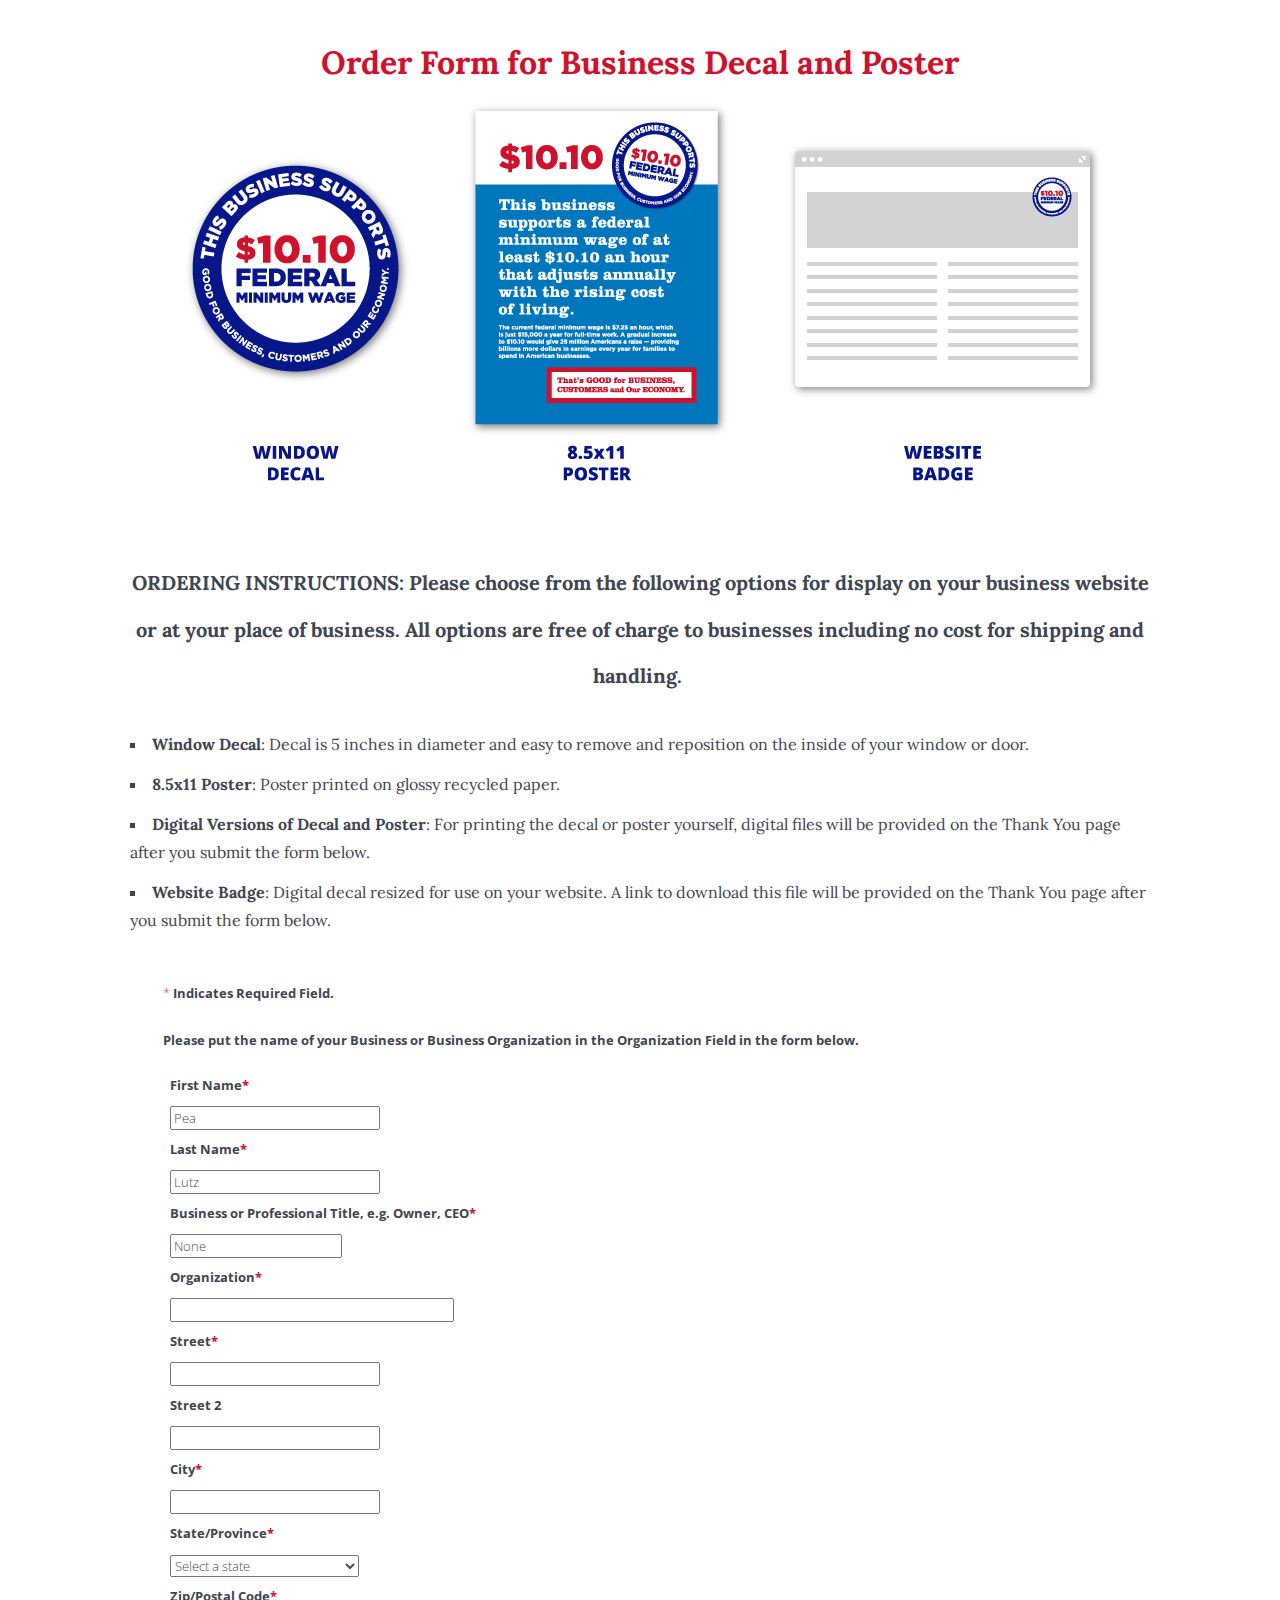
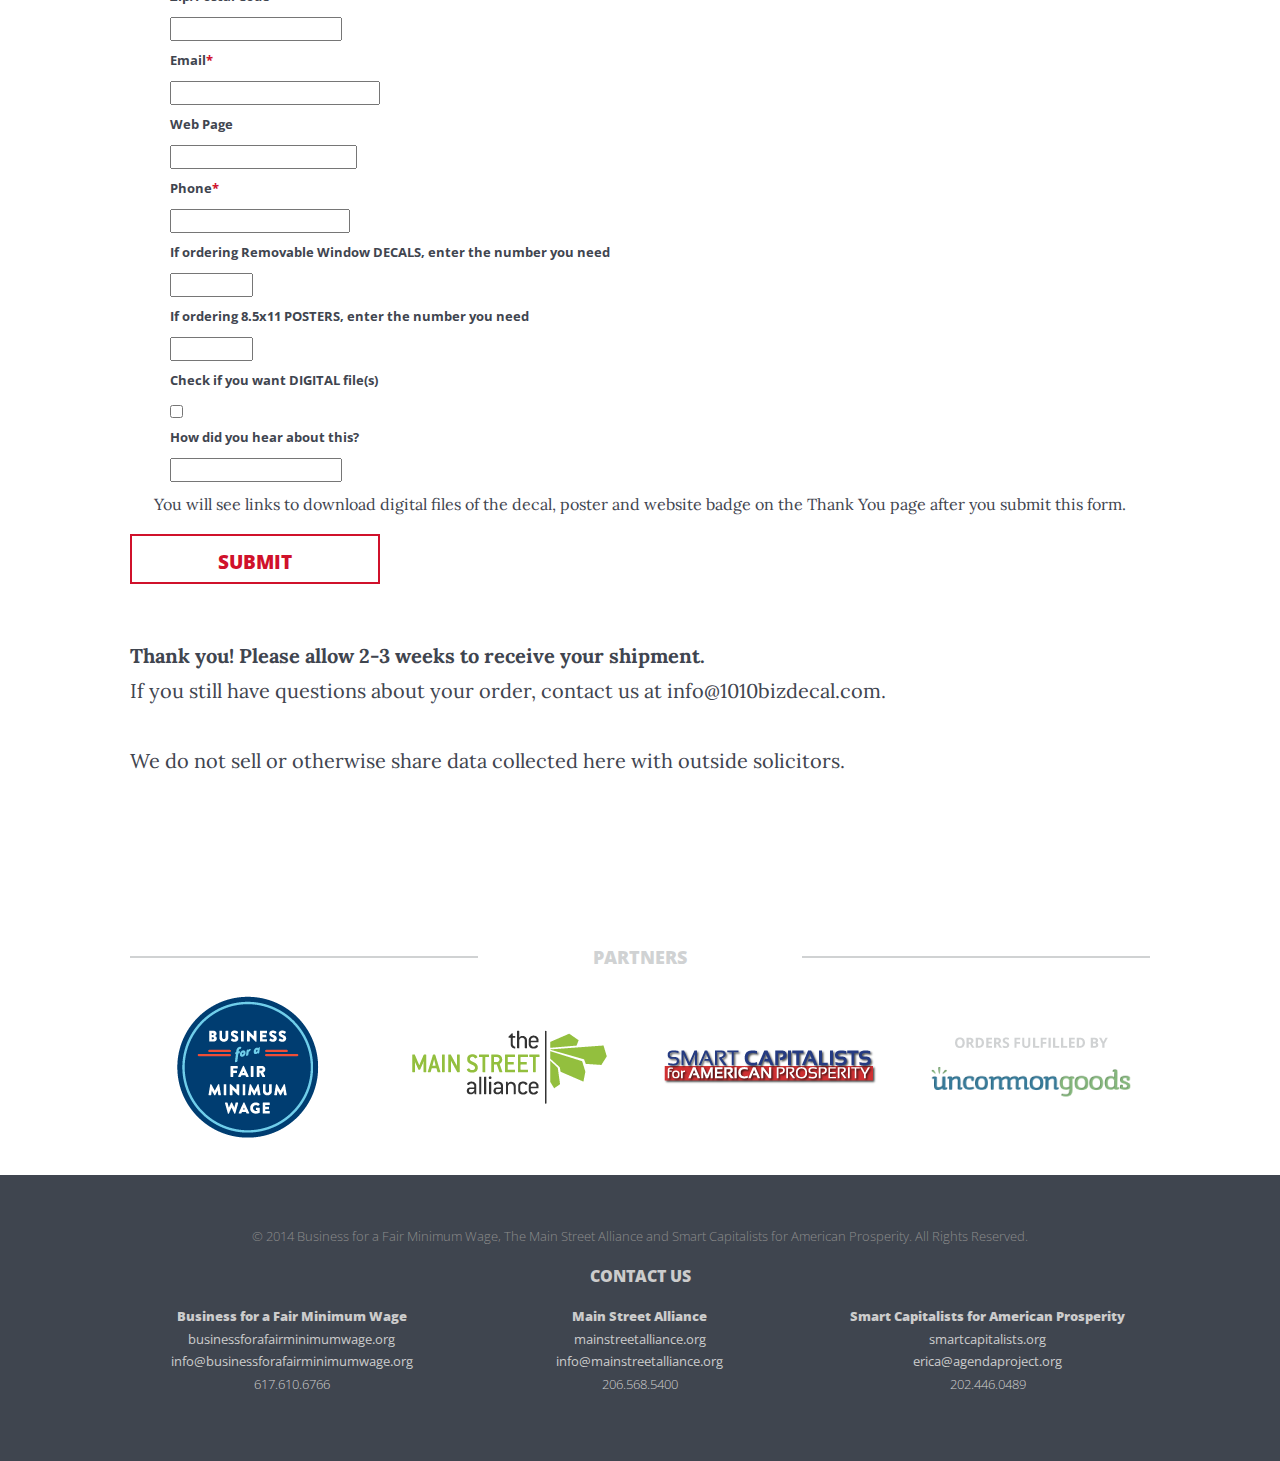
==== commit 855c9c81: "Updated order form spacing." ====
--- a/salsa-order.html
+++ b/salsa-order.html
@@ -42,7 +42,7 @@
                 <p class="required-note">* <b>Indicates Required Field.</b></p>
                 <p class="required-note"><b>Please put the name of your Business or Business Organization in the Organization Field in the form below.</b></p>
                 <input type="hidden" name="redirect" value="http://org.salsalabs.com/o/1924/p/salsa/web/common/public/content?content_item_KEY=12815" />
-                <div class="error">Some required fields are missing:
+                <!-- <div class="error">Some required fields are missing:
                   <li>Phone
                   <li>Street
                   <li>Email
@@ -50,7 +50,7 @@
                   <li>Organization
                   <li>Zip
                   <li>City
-                </div>
+                </div> -->
                 <script language="JavaScript" src="/salsa/include/loadjquery.js"></script> 
                 <script language="JavaScript" src="/dia/include/datetime/jquery.date_input.js"></script> 
                 <script language="JavaScript" src="/dia/include/datetime/init_date_input.js"></script>
--- a/library/css/style.css
+++ b/library/css/style.css
@@ -1199,11 +1199,11 @@
   @media screen and (max-width: 30em) {
     /* line 18, ../scss/base/_orderform.scss */
     body.order-form section#intro h3 {
-      font-size: 1.125rem; } }
+      font-size: 1.125em; } }
   @media screen and (min-width: 48em) {
     /* line 18, ../scss/base/_orderform.scss */
     body.order-form section#intro h3 {
-      font-size: 1.375em; } }
+      font-size: 1.25em; } }
 /* line 29, ../scss/base/_orderform.scss */
 body.order-form section#intro article {
   font-family: "Lora", serif !important;
@@ -1233,7 +1233,8 @@
     max-width: 100%;
     list-style-type: square;
     list-style-position: inside;
-    text-align: left; }
+    text-align: left;
+    font-size: 1em; }
   /* line 41, ../scss/base/_mixins.scss */
   body.order-form section#intro article a,
   body.order-form section#intro article a:link {
@@ -1251,20 +1252,62 @@
     border: none;
     color: #0077bd;
     text-decoration: none; }
-  /* line 61, ../scss/base/_orderform.scss */
-  body.order-form section#intro article .required {
+  /* line 64, ../scss/base/_orderform.scss */
+  body.order-form section#intro article .required-note,
+  body.order-form section#intro article .required,
+  body.order-form section#intro article .error {
     color: #d0112b; }
-  /* line 66, ../scss/base/_orderform.scss */
+  /* line 68, ../scss/base/_orderform.scss */
+  body.order-form section#intro article .required-note b {
+    color: #3f454f; }
+  /* line 72, ../scss/base/_orderform.scss */
+  body.order-form section#intro article .error {
+    margin-top: 0.625em;
+    text-align: left;
+    font-weight: bold;
+    font-family: "Open Sans", sans-serif !important;
+    font-size: 0.8125em; }
+    @media screen and (max-width: 30em) {
+      /* line 72, ../scss/base/_orderform.scss */
+      body.order-form section#intro article .error {
+        padding: 1.875em 0.625em 0 0.625em; } }
+    @media screen and (min-width: 48em) {
+      /* line 72, ../scss/base/_orderform.scss */
+      body.order-form section#intro article .error {
+        padding: 1.875em 2.5em 0 2.5em; } }
+    /* line 84, ../scss/base/_orderform.scss */
+    body.order-form section#intro article .error li {
+      margin-bottom: 0;
+      list-style-type: square;
+      list-style-position: inside;
+      text-align: left;
+      font-size: 0.9375em; }
+      /* line 90, ../scss/base/_orderform.scss */
+      body.order-form section#intro article .error li:first-child {
+        margin-top: 0.625em; }
+  /* line 97, ../scss/base/_orderform.scss */
   body.order-form section#intro article .diaFields,
   body.order-form section#intro article .formRow {
     text-align: left;
     font-family: "Open Sans", sans-serif !important; }
-    /* line 69, ../scss/base/_orderform.scss */
+    /* line 100, ../scss/base/_orderform.scss */
     body.order-form section#intro article .diaFields label,
     body.order-form section#intro article .formRow label {
-      font-size: 0.75em;
+      font-size: 0.8125em;
+      font-weight: bold;
       display: block; }
-    /* line 74, ../scss/base/_orderform.scss */
+    /* line 109, ../scss/base/_orderform.scss */
+    body.order-form section#intro article .diaFields input[type='text'],
+    body.order-form section#intro article .diaFields input.blockInput,
+    body.order-form section#intro article .diaFields .stateSelect select,
+    body.order-form section#intro article .diaFields .stateSelect option,
+    body.order-form section#intro article .formRow input[type='text'],
+    body.order-form section#intro article .formRow input.blockInput,
+    body.order-form section#intro article .formRow .stateSelect select,
+    body.order-form section#intro article .formRow .stateSelect option {
+      font-size: 0.8125em;
+      color: #4d4d4d; }
+    /* line 113, ../scss/base/_orderform.scss */
     body.order-form section#intro article .diaFields input[type='submit'],
     body.order-form section#intro article .formRow input[type='submit'] {
       display: inline-block;
@@ -1281,7 +1324,8 @@
       background-color: transparent;
       text-transform: uppercase;
       cursor: pointer;
-      text-align: center; }
+      text-align: center;
+      margin-top: 0.9375em; }
       /* line 75, ../scss/base/_mixins.scss */
       body.order-form section#intro article .diaFields input[type='submit']:hover,
       body.order-form section#intro article .formRow input[type='submit']:hover {
@@ -1291,18 +1335,18 @@
         border-width: 2px;
         border-style: solid; }
   @media screen and (max-width: 30em) {
-    /* line 78, ../scss/base/_orderform.scss */
-    body.order-form section#intro article .formRow {
+    /* line 118, ../scss/base/_orderform.scss */
+    body.order-form section#intro article .diaFields {
       padding: 0 0.625em; } }
   @media screen and (min-width: 48em) {
-    /* line 78, ../scss/base/_orderform.scss */
-    body.order-form section#intro article .formRow {
+    /* line 118, ../scss/base/_orderform.scss */
+    body.order-form section#intro article .diaFields {
       padding: 0 2.5em; } }
-  /* line 87, ../scss/base/_orderform.scss */
+  /* line 127, ../scss/base/_orderform.scss */
   body.order-form section#intro article p#jQ-uid-3 {
     display: none; }
 @media screen and (max-width: 30em) {
-  /* line 94, ../scss/base/_orderform.scss */
+  /* line 134, ../scss/base/_orderform.scss */
   body.order-form section#partners li {
     display: block;
     float: left;
@@ -1314,6 +1358,6 @@
     /* line 41, ../scss/neat/grid/_span-columns.scss */
     body.order-form section#partners li:last-child {
       margin-right: 0; }
-    /* line 101, ../scss/base/_orderform.scss */
+    /* line 141, ../scss/base/_orderform.scss */
     body.order-form section#partners li:last-child {
       padding-bottom: 0; } }
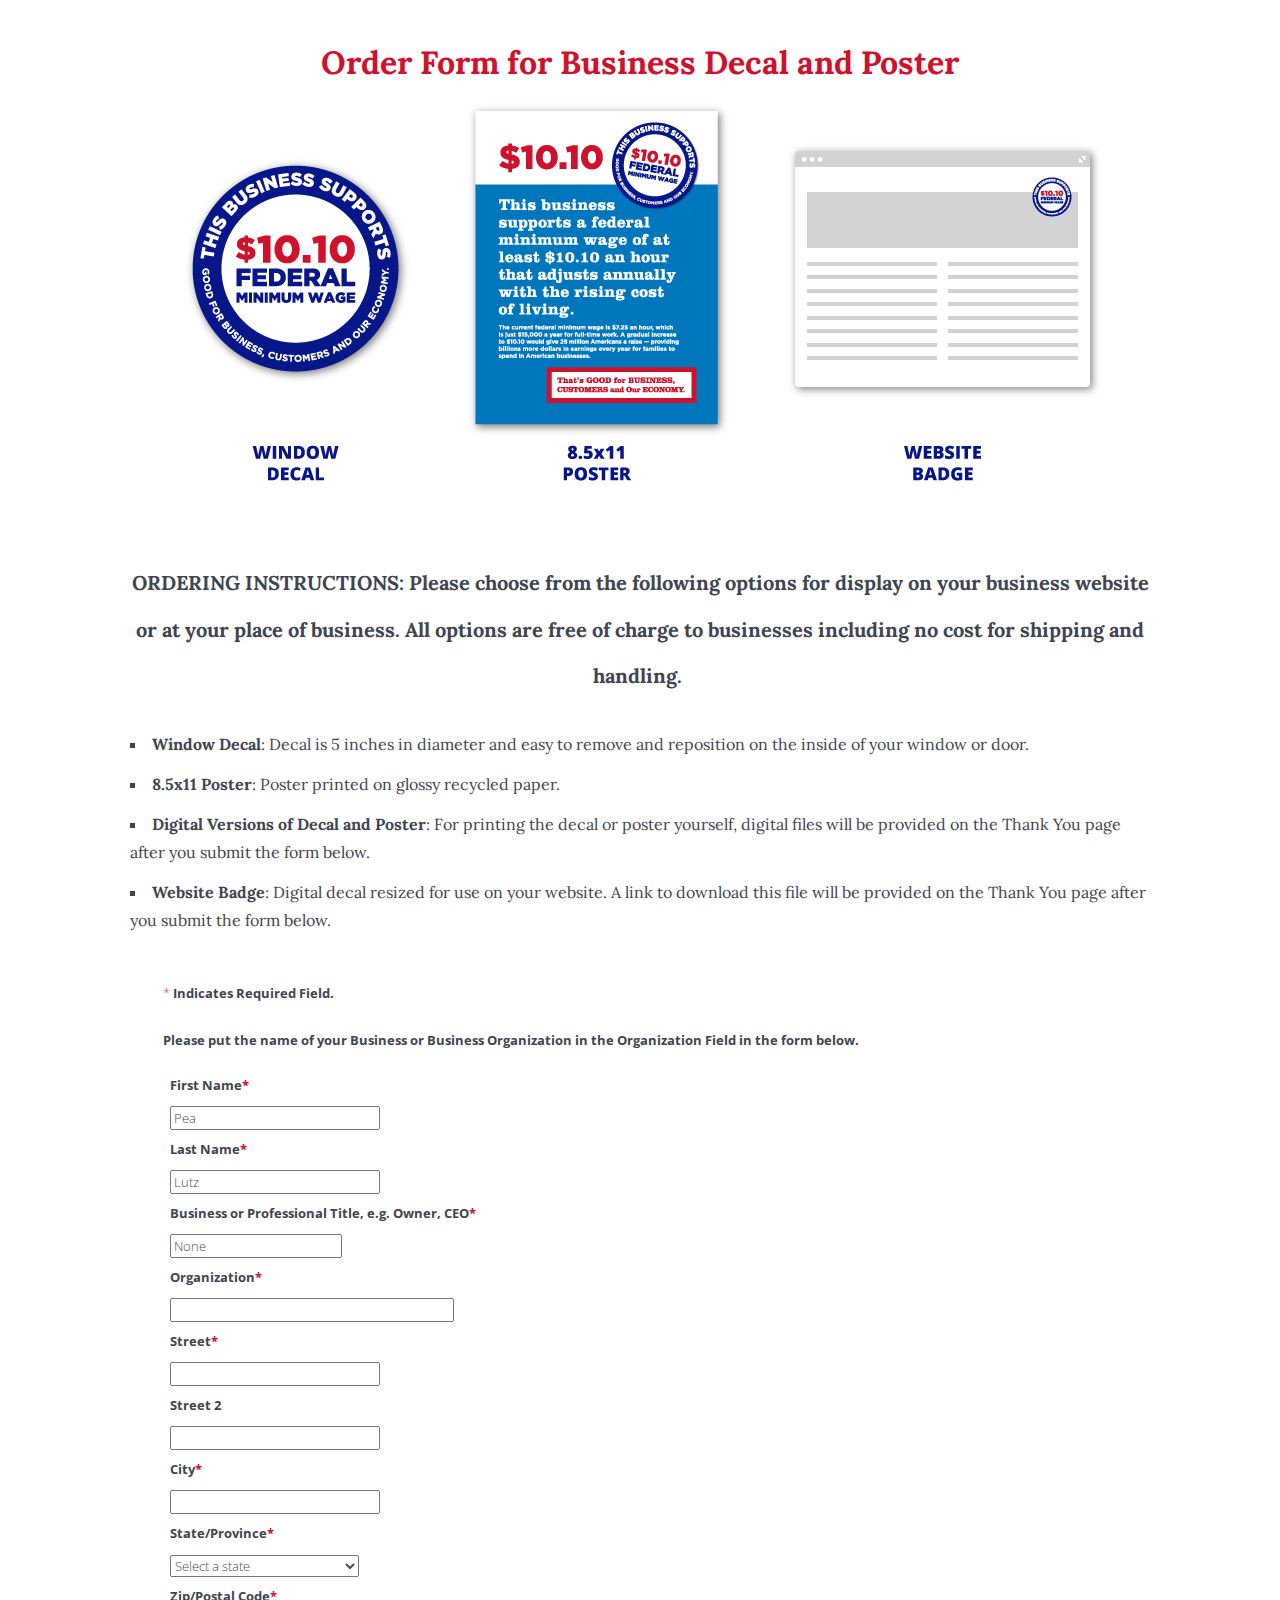
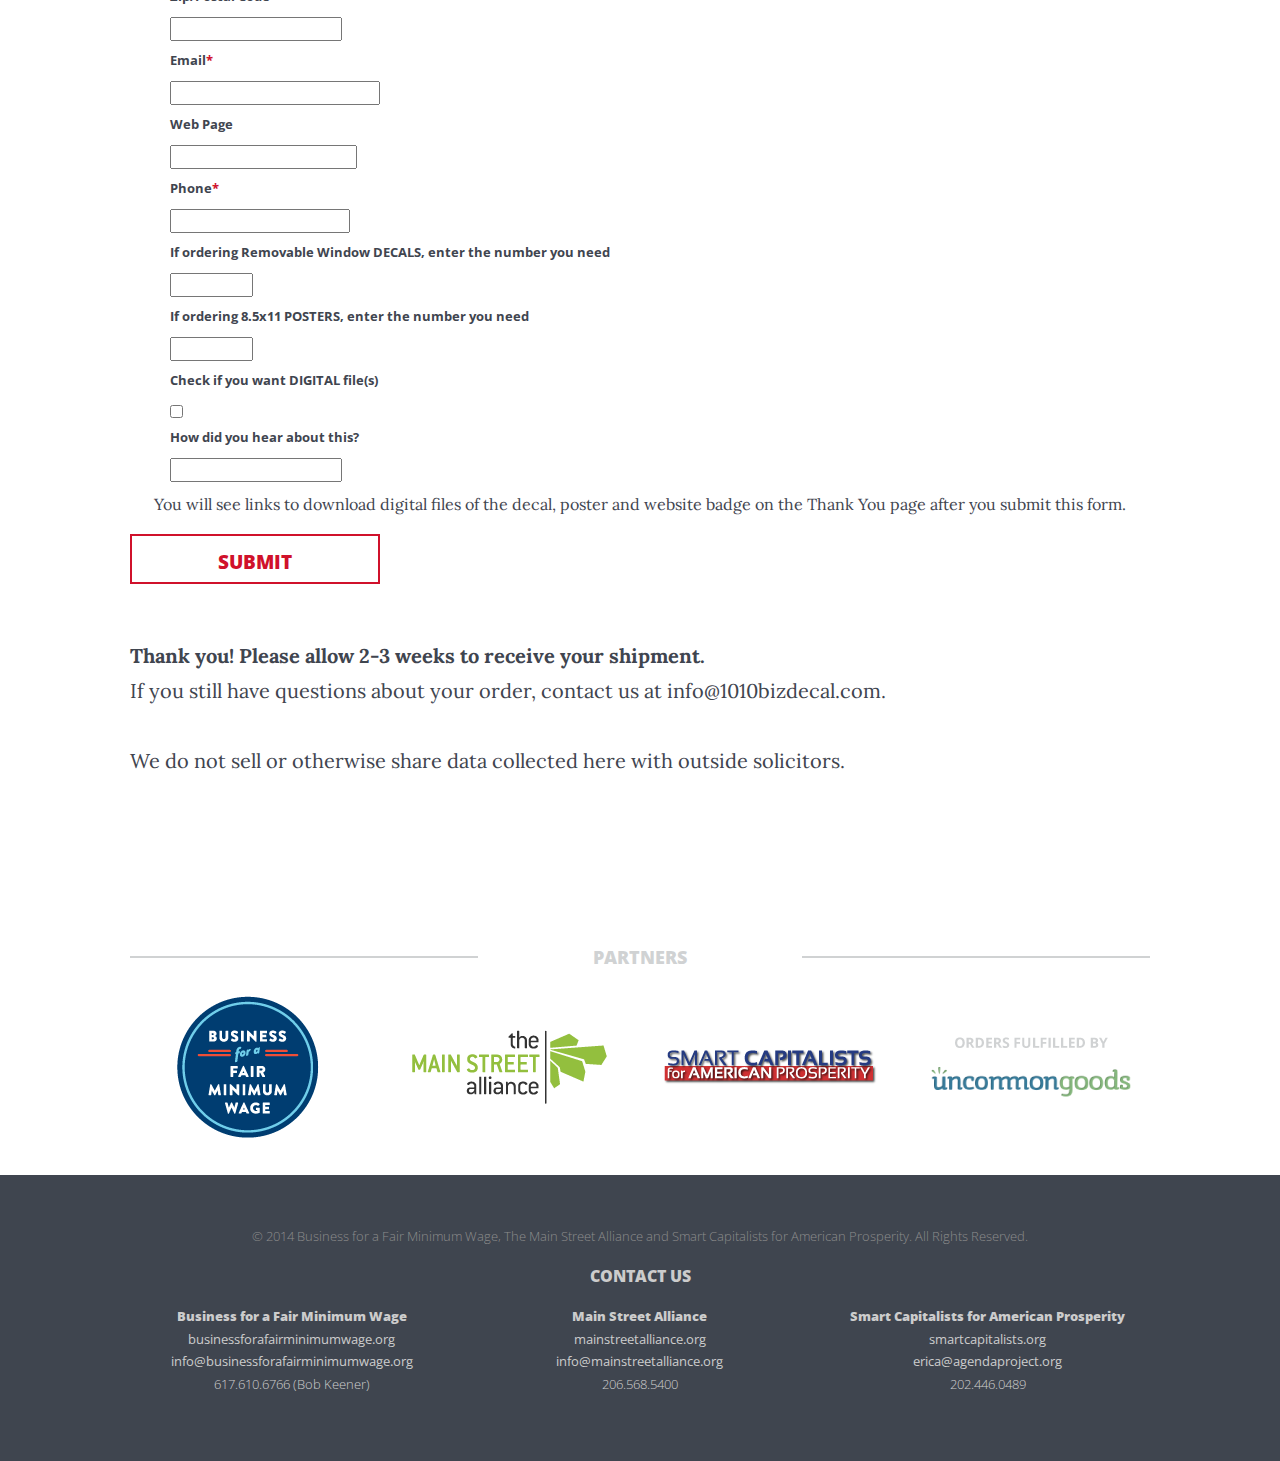
==== commit 1f8eff48: "Added (Bob Keener) next to phone number in footer." ====
--- a/salsa-order.html
+++ b/salsa-order.html
@@ -284,23 +284,23 @@
                 <li>
                     <p><strong>Business for a Fair Minimum Wage</strong></p>
                     <p><a href="http://businessforafairminimumwage.org" target="_blank">businessforafairminimumwage.org</a></p>
-                    <p><a href="mailto:info@businessforafairminimumwage.org?subject=Contact%20Submission">info@businessforafairminimumwage.org</a></p>
-                    <p>617.610.6766</p>
+                    <p><a href="&#109;&#97;&#105;&#108;&#116;&#111;&#58;&#105;&#110;&#102;&#111;&#64;&#98;&#117;&#115;&#105;&#110;&#101;&#115;&#115;&#102;&#111;&#114;&#97;&#102;&#97;&#105;&#114;&#109;&#105;&#110;&#105;&#109;&#117;&#109;&#119;&#97;&#103;&#101;&#46;&#111;&#114;&#103;&#63;&#115;&#117;&#98;&#106;&#101;&#99;&#116;&#61;&#67;&#111;&#110;&#116;&#97;&#99;&#116;&#37;&#50;&#48;&#83;&#117;&#98;&#109;&#105;&#115;&#115;&#105;&#111;&#110;">&#105;&#110;&#102;&#111;&#64;&#98;&#117;&#115;&#105;&#110;&#101;&#115;&#115;&#102;&#111;&#114;&#97;&#102;&#97;&#105;&#114;&#109;&#105;&#110;&#105;&#109;&#117;&#109;&#119;&#97;&#103;&#101;&#46;&#111;&#114;&#103;</a></p>
+                    <p>617.610.6766 (Bob Keener)</p>
                 </li>
                 <li>
                     <p><strong>Main Street Alliance</strong></p>
                     <p><a href="http://mainstreetalliance.org" target="_blank">mainstreetalliance.org</a></p>
-                    <p><a href="mailto:info@mainstreetalliance.org?subject=Contact%20Submission">info@mainstreetalliance.org</a></p>
+                    <p><a href="&#109;&#97;&#105;&#108;&#116;&#111;&#58;&#105;&#110;&#102;&#111;&#64;&#109;&#97;&#105;&#110;&#115;&#116;&#114;&#101;&#101;&#116;&#97;&#108;&#108;&#105;&#97;&#110;&#99;&#101;&#46;&#111;&#114;&#103;&#63;&#115;&#117;&#98;&#106;&#101;&#99;&#116;&#61;&#67;&#111;&#110;&#116;&#97;&#99;&#116;&#37;&#50;&#48;&#83;&#117;&#98;&#109;&#105;&#115;&#115;&#105;&#111;&#110;">&#105;&#110;&#102;&#111;&#64;&#109;&#97;&#105;&#110;&#115;&#116;&#114;&#101;&#101;&#116;&#97;&#108;&#108;&#105;&#97;&#110;&#99;&#101;&#46;&#111;&#114;&#103;</a></p>
                     <p>206.568.5400</p>
                 </li>
                 <li>
                     <p><strong>Smart Capitalists for American Prosperity</strong></p>
                     <p><a href="http://smartcapitalists.org" target="_blank">smartcapitalists.org</a></p>
-                    <p><a href="mailto:erica@agendaproject.org?subject=Contact%20Submission">erica@agendaproject.org</a></p>
+                    <p><a href="&#109;&#97;&#105;&#108;&#116;&#111;&#58;&#101;&#114;&#105;&#99;&#97;&#64;&#97;&#103;&#101;&#110;&#100;&#97;&#112;&#114;&#111;&#106;&#101;&#99;&#116;&#46;&#111;&#114;&#103;&#63;&#115;&#117;&#98;&#106;&#101;&#99;&#116;&#61;&#67;&#111;&#110;&#116;&#97;&#99;&#116;&#37;&#50;&#48;&#83;&#117;&#98;&#109;&#105;&#115;&#115;&#105;&#111;&#110;">&#101;&#114;&#105;&#99;&#97;&#64;&#97;&#103;&#101;&#110;&#100;&#97;&#112;&#114;&#111;&#106;&#101;&#99;&#116;&#46;&#111;&#114;&#103;</a></p>
                     <p>202.446.0489</p>
                 </li>
             </ul>
-        </section>
+         </section>
     </footer>
 
 
--- a/library/css/style.css
+++ b/library/css/style.css
@@ -493,25 +493,25 @@
     font-size: 0.8125rem;
     line-height: 1.75; } }
 
-/* line 156, ../scss/base/_typography.scss */
+/* line 154, ../scss/base/_typography.scss */
 li, dt, dd {
   font-size: 16px;
   font-size: 1rem;
   margin-bottom: .75em; }
   @media (min-width: 769px) {
-    /* line 156, ../scss/base/_typography.scss */
+    /* line 154, ../scss/base/_typography.scss */
     li, dt, dd {
       font-size: 18px;
       font-size: 1.125rem; } }
   @media (min-width: 1020px) {
-    /* line 156, ../scss/base/_typography.scss */
+    /* line 154, ../scss/base/_typography.scss */
     li, dt, dd {
       font-size: 20px;
       font-size: 1.25rem;
       max-width: 40em;
       line-height: 1.75; } }
 
-/* line 163, ../scss/base/_typography.scss */
+/* line 161, ../scss/base/_typography.scss */
 input, label, select, textarea {
   font-size: 16px;
   font-size: 1rem;
@@ -519,49 +519,49 @@
   font-family: "Open Sans", sans-serif;
   font-weight: 300; }
   @media (min-width: 769px) {
-    /* line 163, ../scss/base/_typography.scss */
+    /* line 161, ../scss/base/_typography.scss */
     input, label, select, textarea {
       font-size: 18px;
       font-size: 1.125rem; } }
   @media (min-width: 1020px) {
-    /* line 163, ../scss/base/_typography.scss */
+    /* line 161, ../scss/base/_typography.scss */
     input, label, select, textarea {
       font-size: 20px;
       font-size: 1.25rem; } }
 
-/* line 172, ../scss/base/_typography.scss */
+/* line 170, ../scss/base/_typography.scss */
 small {
   font-size: 12px;
   font-size: 0.75rem; }
   @media (min-width: 769px) {
-    /* line 172, ../scss/base/_typography.scss */
+    /* line 170, ../scss/base/_typography.scss */
     small {
       font-size: 12px;
       font-size: 0.75rem; } }
   @media (min-width: 1020px) {
-    /* line 172, ../scss/base/_typography.scss */
+    /* line 170, ../scss/base/_typography.scss */
     small {
       font-size: 13px;
       font-size: 0.8125rem; } }
 
-/* line 180, ../scss/base/_typography.scss */
+/* line 176, ../scss/base/_typography.scss */
 b, strong {
   font-weight: 700; }
 
-/* line 184, ../scss/base/_typography.scss */
+/* line 180, ../scss/base/_typography.scss */
 i, em {
   font-style: italic; }
 
-/* line 189, ../scss/base/_typography.scss */
+/* line 184, ../scss/base/_typography.scss */
 blockquote {
   padding: 0 10% 0 0;
   margin: 1.5em 0; }
-  /* line 192, ../scss/base/_typography.scss */
+  /* line 187, ../scss/base/_typography.scss */
   blockquote p, blockquote li {
     color: #999999;
     font-style: italic; }
 
-/* line 201, ../scss/base/_typography.scss */
+/* line 196, ../scss/base/_typography.scss */
 code,
 kbd,
 pre,
@@ -570,7 +570,7 @@
   font-size: 16px;
   font-size: 1rem; }
   @media (min-width: 769px) {
-    /* line 201, ../scss/base/_typography.scss */
+    /* line 196, ../scss/base/_typography.scss */
     code,
     kbd,
     pre,
@@ -578,7 +578,7 @@
       font-size: 18px;
       font-size: 1.125rem; } }
   @media (min-width: 1020px) {
-    /* line 201, ../scss/base/_typography.scss */
+    /* line 196, ../scss/base/_typography.scss */
     code,
     kbd,
     pre,
@@ -586,7 +586,7 @@
       font-size: 20px;
       font-size: 1.25rem; } }
 
-/* line 208, ../scss/base/_typography.scss */
+/* line 203, ../scss/base/_typography.scss */
 pre {
   padding: 1em 1.5em;
   margin: 1.5em 0;
@@ -594,7 +594,7 @@
   background: #0a2153;
   color: white; }
 
-/* line 216, ../scss/base/_typography.scss */
+/* line 211, ../scss/base/_typography.scss */
 a.button {
   display: inline-block;
   width: 250px;
@@ -619,7 +619,7 @@
     border-width: 2px;
     border-style: solid; }
 
-/* line 222, ../scss/base/_typography.scss */
+/* line 217, ../scss/base/_typography.scss */
 #photos a.button,
 #intro a.button {
   display: inline-block;
@@ -645,7 +645,7 @@
     border-color: #0077bd;
     border-width: 2px;
     border-style: solid; }
-/* line 225, ../scss/base/_typography.scss */
+/* line 220, ../scss/base/_typography.scss */
 #photos a#loadMore,
 #intro a#loadMore {
   display: inline-block;
@@ -672,7 +672,7 @@
     border-width: 2px;
     border-style: solid; }
 
-/* line 231, ../scss/base/_typography.scss */
+/* line 226, ../scss/base/_typography.scss */
 #order a.button {
   display: inline-block;
   width: 250px;
@@ -697,12 +697,12 @@
     border-width: 2px;
     border-style: solid; }
 
-/* line 237, ../scss/base/_typography.scss */
+/* line 232, ../scss/base/_typography.scss */
 section h2 {
   border-bottom-color: #d0d2d3;
   border-bottom-width: 2px;
   border-bottom-style: solid; }
-  /* line 241, ../scss/base/_typography.scss */
+  /* line 236, ../scss/base/_typography.scss */
   section h2 span {
     display: block;
     float: left;
@@ -846,7 +846,7 @@
     word-wrap: break-word;
     overflow-wrap: break-word;
     word-break: break-all; }
-  /* line 17, ../scss/base/_footer.scss */
+  /* line 16, ../scss/base/_footer.scss */
   body > footer h4 {
     *zoom: 1; }
     /* line 18, ../scss/bourbon/addons/_clearfix.scss */
@@ -856,17 +856,17 @@
     /* line 23, ../scss/bourbon/addons/_clearfix.scss */
     body > footer h4:after {
       clear: both; }
-    /* line 19, ../scss/base/_footer.scss */
+    /* line 18, ../scss/base/_footer.scss */
     body > footer h4.footer-nav {
       margin: 18px 0;
       font-weight: 800;
       text-transform: uppercase;
       color: #cccccc; }
-  /* line 26, ../scss/base/_footer.scss */
+  /* line 25, ../scss/base/_footer.scss */
   body > footer ul li {
     font-weight: 300; }
     @media screen and (max-width: 48em) and (min-width: 30.0625em) {
-      /* line 26, ../scss/base/_footer.scss */
+      /* line 25, ../scss/base/_footer.scss */
       body > footer ul li {
         display: block;
         float: left;
@@ -876,7 +876,7 @@
         body > footer ul li:last-child {
           margin-right: 0; } }
     @media screen and (min-width: 48em) {
-      /* line 26, ../scss/base/_footer.scss */
+      /* line 25, ../scss/base/_footer.scss */
       body > footer ul li {
         display: block;
         float: left;
@@ -891,23 +891,40 @@
         /* line 75, ../scss/neat/grid/_omega.scss */
         body > footer ul li:nth-child(3n+1) {
           clear: left; } }
-    /* line 35, ../scss/base/_footer.scss */
+    /* line 34, ../scss/base/_footer.scss */
     body > footer ul li strong {
       font-weight: 800; }
-    /* line 40, ../scss/base/_footer.scss */
+    /* line 39, ../scss/base/_footer.scss */
     body > footer ul li p:first-child {
       margin-bottom: 0; }
-    /* line 44, ../scss/base/_footer.scss */
+    /* line 43, ../scss/base/_footer.scss */
     body > footer ul li p + p {
       margin-bottom: 0; }
-    /* line 47, ../scss/base/_footer.scss */
+    /* line 46, ../scss/base/_footer.scss */
     body > footer ul li a {
       text-transform: none;
       font-weight: 300; }
-  /* line 53, ../scss/base/_footer.scss */
+  /* line 52, ../scss/base/_footer.scss */
   body > footer .copyright {
     color: #8c8c8c;
     font-weight: 300; }
+  /* line 41, ../scss/base/_mixins.scss */
+  body > footer a,
+  body > footer a:link {
+    border: none;
+    color: #cccccc;
+    font-weight: normal;
+    text-decoration: none; }
+  /* line 47, ../scss/base/_mixins.scss */
+  body > footer a:visited {
+    border: none;
+    color: #cccccc;
+    text-decoration: none; }
+  /* line 52, ../scss/base/_mixins.scss */
+  body > footer a:hover {
+    border: none;
+    color: white;
+    text-decoration: none; }
 
 /* line 3, ../scss/base/_content.scss */
 ul {
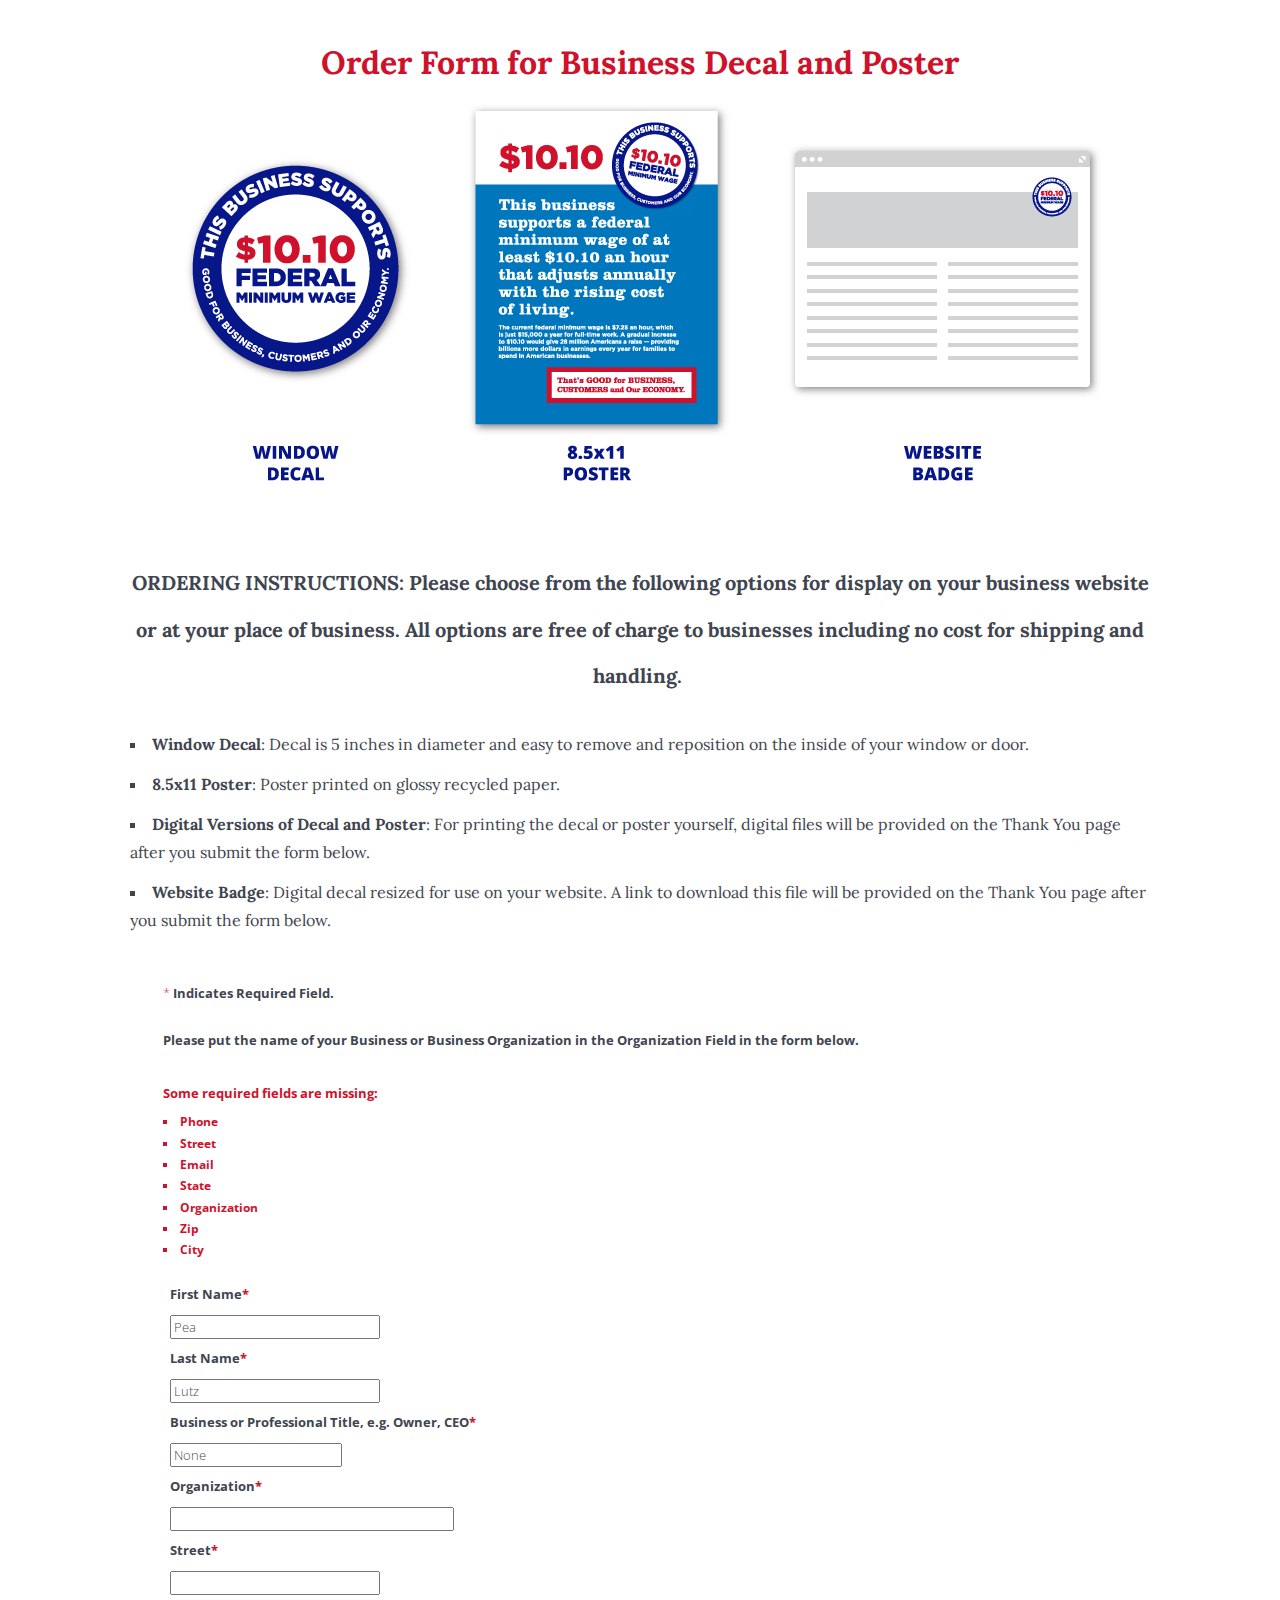
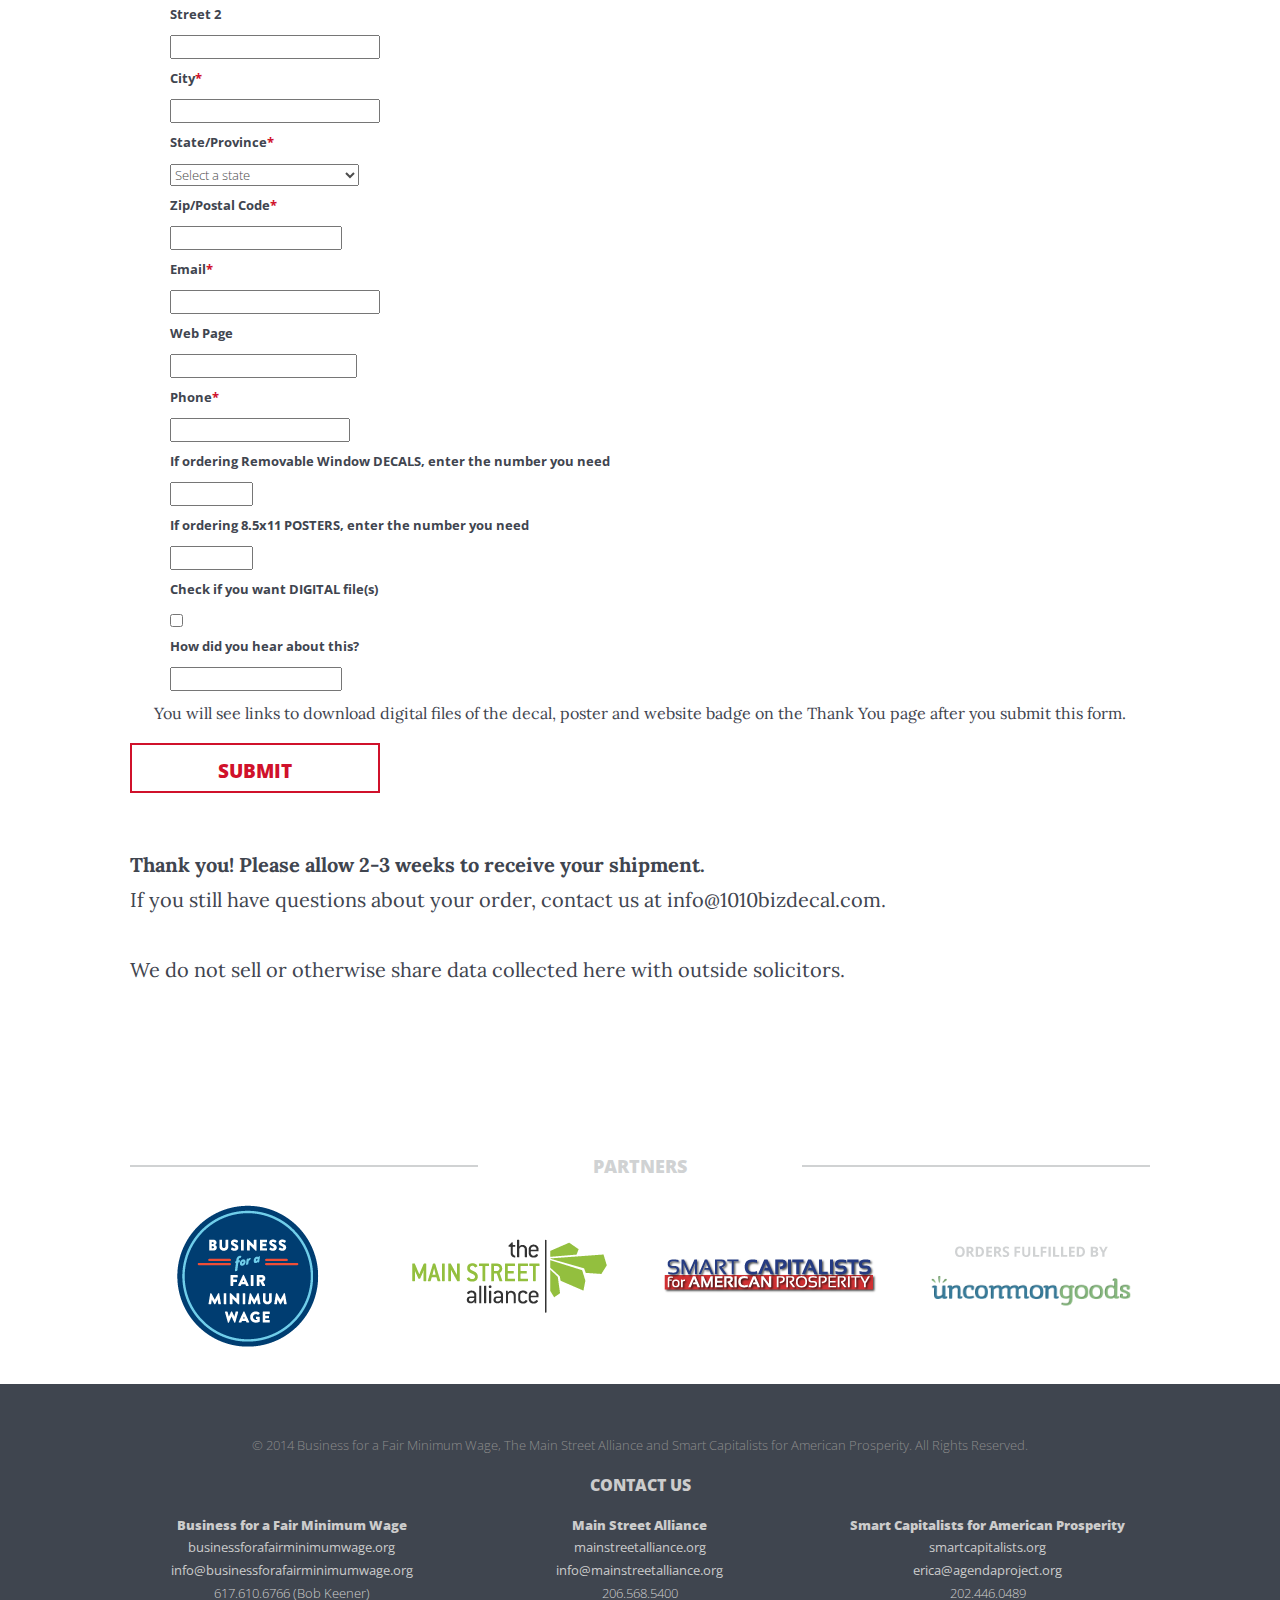
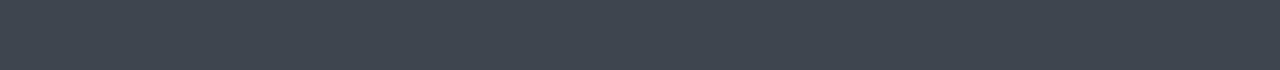
==== commit 9da3b17f: "Uncommented error message on order form." ====
--- a/salsa-order.html
+++ b/salsa-order.html
@@ -42,7 +42,7 @@
                 <p class="required-note">* <b>Indicates Required Field.</b></p>
                 <p class="required-note"><b>Please put the name of your Business or Business Organization in the Organization Field in the form below.</b></p>
                 <input type="hidden" name="redirect" value="http://org.salsalabs.com/o/1924/p/salsa/web/common/public/content?content_item_KEY=12815" />
-                <!-- <div class="error">Some required fields are missing:
+                <div class="error">Some required fields are missing:
                   <li>Phone
                   <li>Street
                   <li>Email
@@ -50,7 +50,7 @@
                   <li>Organization
                   <li>Zip
                   <li>City
-                </div> -->
+                </div>
                 <script language="JavaScript" src="/salsa/include/loadjquery.js"></script> 
                 <script language="JavaScript" src="/dia/include/datetime/jquery.date_input.js"></script> 
                 <script language="JavaScript" src="/dia/include/datetime/init_date_input.js"></script>
--- a/library/css/style.css
+++ b/library/css/style.css
@@ -327,7 +327,7 @@
       padding-right: .5em;
       padding-left: .5em; } }
 
-/* line 57, ../scss/base/_containers.scss */
+/* line 49, ../scss/base/_containers.scss */
 section {
   *zoom: 1; }
   /* line 18, ../scss/bourbon/addons/_clearfix.scss */
@@ -588,13 +588,9 @@
 
 /* line 203, ../scss/base/_typography.scss */
 pre {
-  padding: 1em 1.5em;
-  margin: 1.5em 0;
-  display: block;
-  background: #0a2153;
-  color: white; }
-
-/* line 211, ../scss/base/_typography.scss */
+  display: block; }
+
+/* line 207, ../scss/base/_typography.scss */
 a.button {
   display: inline-block;
   width: 250px;
@@ -619,7 +615,7 @@
     border-width: 2px;
     border-style: solid; }
 
-/* line 217, ../scss/base/_typography.scss */
+/* line 213, ../scss/base/_typography.scss */
 #photos a.button,
 #intro a.button {
   display: inline-block;
@@ -645,7 +641,7 @@
     border-color: #0077bd;
     border-width: 2px;
     border-style: solid; }
-/* line 220, ../scss/base/_typography.scss */
+/* line 216, ../scss/base/_typography.scss */
 #photos a#loadMore,
 #intro a#loadMore {
   display: inline-block;
@@ -672,7 +668,7 @@
     border-width: 2px;
     border-style: solid; }
 
-/* line 226, ../scss/base/_typography.scss */
+/* line 222, ../scss/base/_typography.scss */
 #order a.button {
   display: inline-block;
   width: 250px;
@@ -697,12 +693,12 @@
     border-width: 2px;
     border-style: solid; }
 
-/* line 232, ../scss/base/_typography.scss */
+/* line 228, ../scss/base/_typography.scss */
 section h2 {
   border-bottom-color: #d0d2d3;
   border-bottom-width: 2px;
   border-bottom-style: solid; }
-  /* line 236, ../scss/base/_typography.scss */
+  /* line 232, ../scss/base/_typography.scss */
   section h2 span {
     display: block;
     float: left;
@@ -1378,3 +1374,27 @@
     /* line 141, ../scss/base/_orderform.scss */
     body.order-form section#partners li:last-child {
       padding-bottom: 0; } }
+/* line 149, ../scss/base/_orderform.scss */
+body.order-form pre {
+  display: block;
+  float: left;
+  margin-right: 2.35765%;
+  width: 100%;
+  overflow: hidden; }
+  /* line 41, ../scss/neat/grid/_span-columns.scss */
+  body.order-form pre:last-child {
+    margin-right: 0; }
+  /* line 152, ../scss/base/_orderform.scss */
+  body.order-form pre textarea {
+    display: block;
+    float: left;
+    margin-right: 2.35765%;
+    width: 65.88078%;
+    font-family: monospace;
+    font-size: 0.6875em;
+    width: 50%;
+    min-width: 21.875em;
+    height: 12.5em; }
+    /* line 41, ../scss/neat/grid/_span-columns.scss */
+    body.order-form pre textarea:last-child {
+      margin-right: 0; }
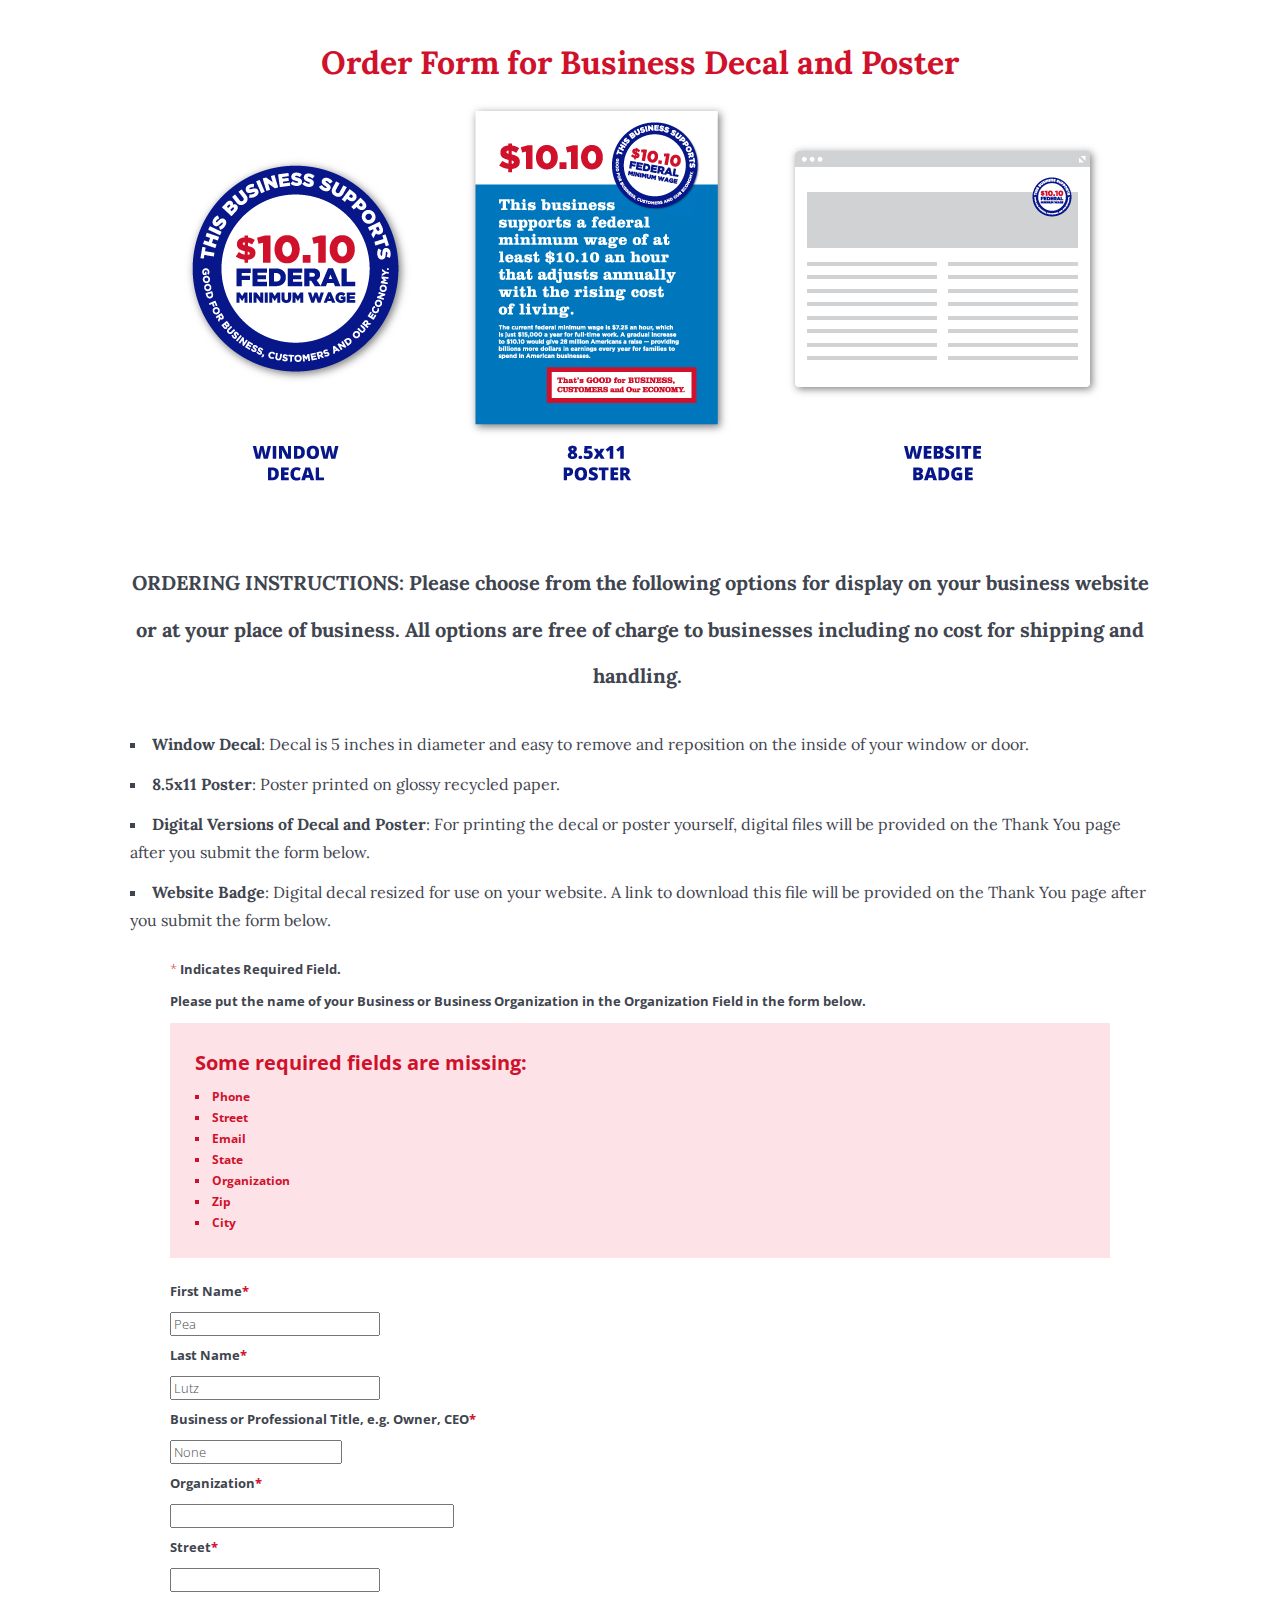
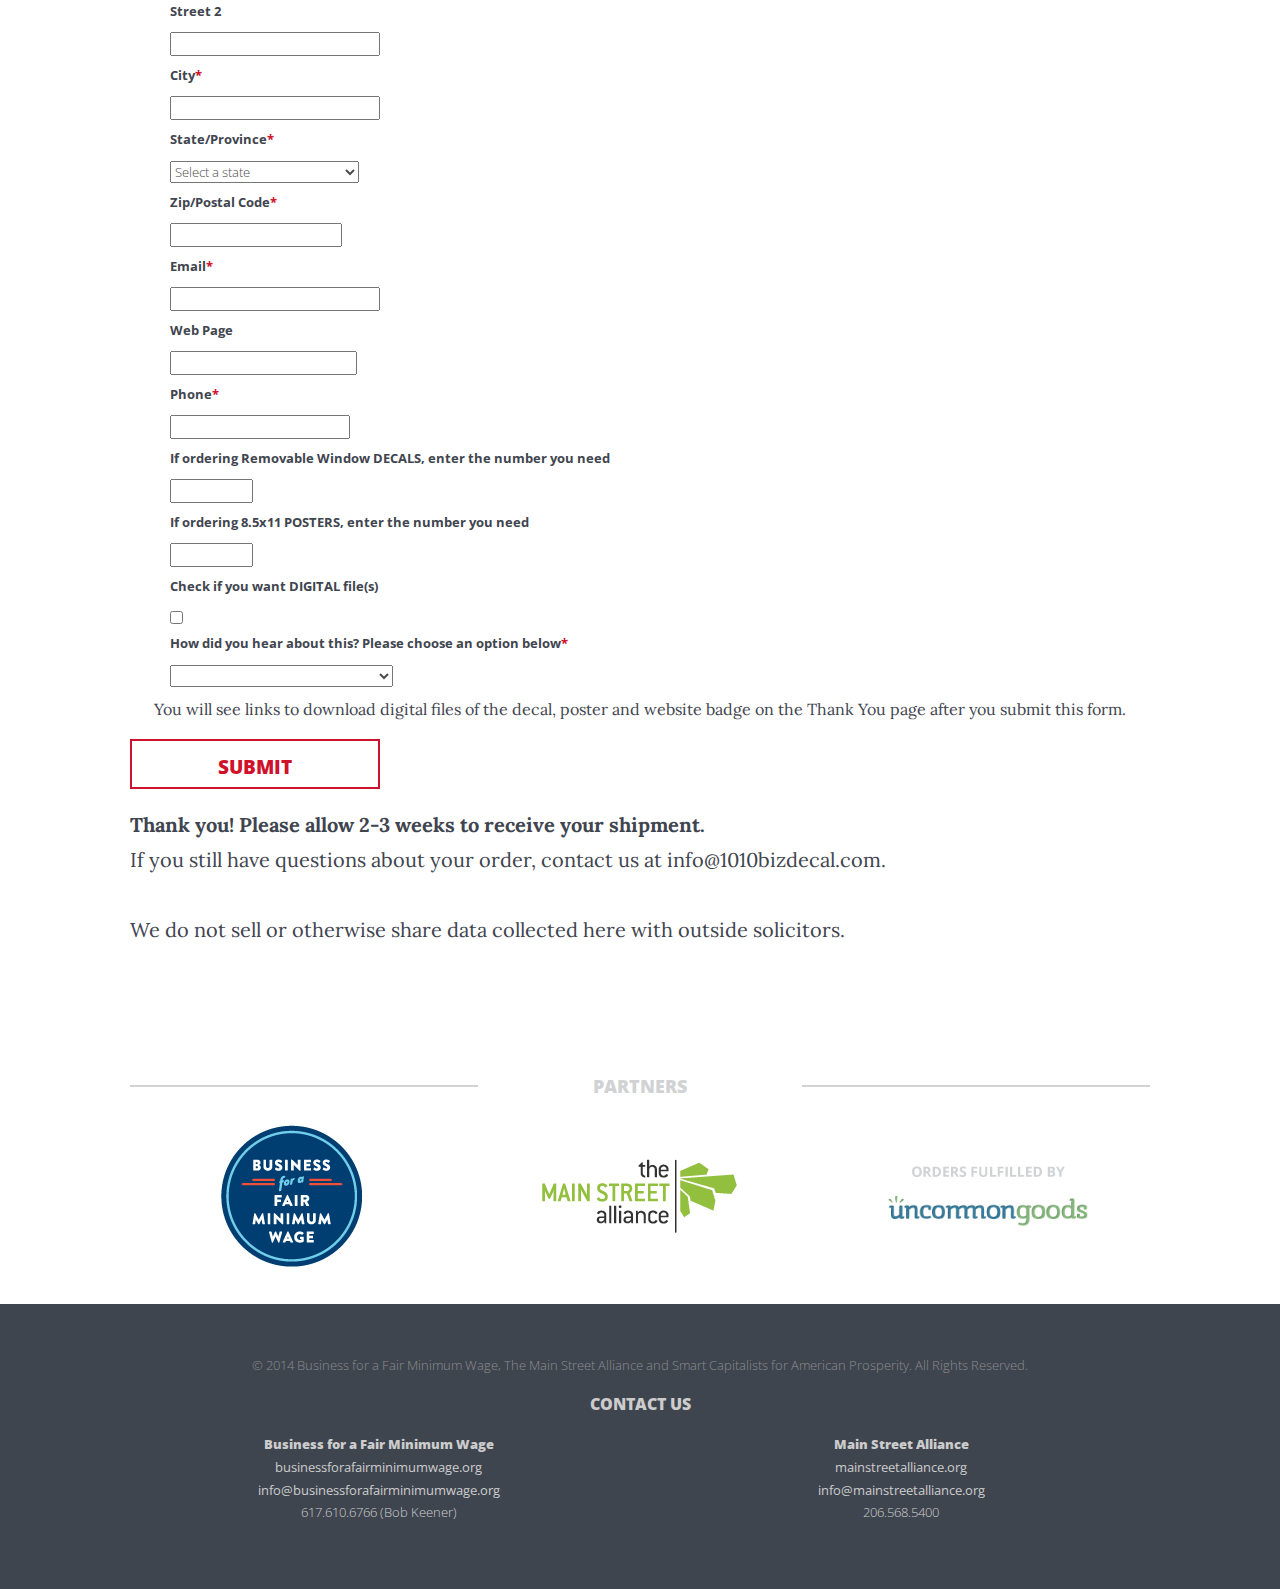
==== commit 46947553: "Removed Smart Capitalists from footer and partner section." ====
--- a/salsa-order.html
+++ b/salsa-order.html
@@ -232,9 +232,16 @@
                     </div>
                     <div class="clear"></div>
                     <div class="formRow">
-                      <label for="f16" >How did you hear about this?</label>
-                      <input  class='blockInput' id='f16' name='order_1010_how_hear' value=''  >
-                      </input>
+                      <label for="f16">How did you hear about this? Please choose an option below<span class='required'>*</span></label>
+                      <span class="input">
+                        <select name="order_1010_how_hear_options" id="f16" value="" class="blockInput" >
+                          <option value=""></option>
+                          <option value="Business for a Fair Minimum Wage" >Business for a Fair Minimum Wage</option>
+                          <option value="Main Street Alliance" >Main Street Alliance</option>
+                          <option value="Smart Capitalists" >Smart Capitalists</option>
+                          <option value="Other" >Other</option>
+                        </select>
+                      </span>
                     </div>
                   </div>
                   <input type="hidden" name="required" value="First_Name,Last_Name,VARCHAR0,Organization,Street,City,State,Zip,Email,Phone," />
@@ -270,7 +277,7 @@
                 <ul class="partners">
                     <li class="partner-logo"><a href="http://businessforafairminimumwage.org" target="_blank"><img alt="Business for a Fair Minimum Wage logo" src="library/images/partners/logo_1.png" class="bfmw" /></a></li>
                     <li class="partner-logo"><a href="http://mainstreetalliance.org" target="_blank"><img alt="The Main Street Alliance logo" src="library/images/partners/logo_2.png" class="msa" /></a></li>
-                    <li class="partner-logo"><a href="http://smartcapitalists.org" target="_blank"><img alt="Smart Capitalists for American Prosperity log" src="library/images/partners/logo_3.png" class="scap" /></a></li>
+                    <!-- <li class="partner-logo"><a href="http://smartcapitalists.org" target="_blank"><img alt="Smart Capitalists for American Prosperity log" src="library/images/partners/logo_3.png" class="scap" /></a></li> -->
                     <li class="partner-logo"><a href="http://uncommongoods.com/" target="_blank"><img alt="Uncommon Goods logo" src="library/images/partners/logo_4.png" class="ug" /></a></li>
                 </ul>
             </article>
@@ -293,12 +300,12 @@
                     <p><a href="&#109;&#97;&#105;&#108;&#116;&#111;&#58;&#105;&#110;&#102;&#111;&#64;&#109;&#97;&#105;&#110;&#115;&#116;&#114;&#101;&#101;&#116;&#97;&#108;&#108;&#105;&#97;&#110;&#99;&#101;&#46;&#111;&#114;&#103;&#63;&#115;&#117;&#98;&#106;&#101;&#99;&#116;&#61;&#67;&#111;&#110;&#116;&#97;&#99;&#116;&#37;&#50;&#48;&#83;&#117;&#98;&#109;&#105;&#115;&#115;&#105;&#111;&#110;">&#105;&#110;&#102;&#111;&#64;&#109;&#97;&#105;&#110;&#115;&#116;&#114;&#101;&#101;&#116;&#97;&#108;&#108;&#105;&#97;&#110;&#99;&#101;&#46;&#111;&#114;&#103;</a></p>
                     <p>206.568.5400</p>
                 </li>
-                <li>
+                <!-- <li>
                     <p><strong>Smart Capitalists for American Prosperity</strong></p>
                     <p><a href="http://smartcapitalists.org" target="_blank">smartcapitalists.org</a></p>
                     <p><a href="&#109;&#97;&#105;&#108;&#116;&#111;&#58;&#101;&#114;&#105;&#99;&#97;&#64;&#97;&#103;&#101;&#110;&#100;&#97;&#112;&#114;&#111;&#106;&#101;&#99;&#116;&#46;&#111;&#114;&#103;&#63;&#115;&#117;&#98;&#106;&#101;&#99;&#116;&#61;&#67;&#111;&#110;&#116;&#97;&#99;&#116;&#37;&#50;&#48;&#83;&#117;&#98;&#109;&#105;&#115;&#115;&#105;&#111;&#110;">&#101;&#114;&#105;&#99;&#97;&#64;&#97;&#103;&#101;&#110;&#100;&#97;&#112;&#114;&#111;&#106;&#101;&#99;&#116;&#46;&#111;&#114;&#103;</a></p>
                     <p>202.446.0489</p>
-                </li>
+                </li> -->
             </ul>
          </section>
     </footer>
--- a/library/css/style.css
+++ b/library/css/style.css
@@ -877,15 +877,15 @@
         display: block;
         float: left;
         margin-right: 2.35765%;
-        width: 31.76157%; }
+        width: 48.82117%; }
         /* line 41, ../scss/neat/grid/_span-columns.scss */
         body > footer ul li:last-child {
           margin-right: 0; }
         /* line 70, ../scss/neat/grid/_omega.scss */
-        body > footer ul li:nth-child(3n) {
+        body > footer ul li:nth-child(2n) {
           margin-right: 0; }
         /* line 75, ../scss/neat/grid/_omega.scss */
-        body > footer ul li:nth-child(3n+1) {
+        body > footer ul li:nth-child(2n+1) {
           clear: left; } }
     /* line 34, ../scss/base/_footer.scss */
     body > footer ul li strong {
@@ -1083,55 +1083,49 @@
           display: block;
           float: left;
           margin-right: 2.35765%;
-          width: 48.82117%; }
+          width: 100%; }
           /* line 41, ../scss/neat/grid/_span-columns.scss */
           section#partners ul.partners li:last-child {
-            margin-right: 0; }
-          /* line 70, ../scss/neat/grid/_omega.scss */
-          section#partners ul.partners li:nth-child(2n) {
-            margin-right: 0; }
-          /* line 75, ../scss/neat/grid/_omega.scss */
-          section#partners ul.partners li:nth-child(2n+1) {
-            clear: left; } }
+            margin-right: 0; } }
       @media screen and (min-width: 48em) {
         /* line 91, ../scss/base/_content.scss */
         section#partners ul.partners li {
           display: block;
           float: left;
           margin-right: 2.35765%;
-          width: 23.23176%; }
+          width: 31.76157%; }
           /* line 41, ../scss/neat/grid/_span-columns.scss */
           section#partners ul.partners li:last-child {
             margin-right: 0; }
           /* line 70, ../scss/neat/grid/_omega.scss */
-          section#partners ul.partners li:nth-child(4n) {
+          section#partners ul.partners li:nth-child(3n) {
             margin-right: 0; }
           /* line 75, ../scss/neat/grid/_omega.scss */
-          section#partners ul.partners li:nth-child(4n+1) {
+          section#partners ul.partners li:nth-child(3n+1) {
             clear: left; } }
-      /* line 114, ../scss/base/_content.scss */
+      /* line 113, ../scss/base/_content.scss */
       section#partners ul.partners li img {
         width: 100%;
         height: auto;
         vertical-align: middle; }
-        /* line 120, ../scss/base/_content.scss */
+        /* line 119, ../scss/base/_content.scss */
         section#partners ul.partners li img.bfmw {
           max-width: 142px; }
-        /* line 123, ../scss/base/_content.scss */
+        /* line 122, ../scss/base/_content.scss */
         section#partners ul.partners li img.msa {
           max-width: 195px; }
-        /* line 126, ../scss/base/_content.scss */
+        /* line 125, ../scss/base/_content.scss */
         section#partners ul.partners li img.scap {
           max-width: 214px; }
-        /* line 129, ../scss/base/_content.scss */
+        /* line 128, ../scss/base/_content.scss */
         section#partners ul.partners li img.ug {
           max-width: 200px; }
 
-/* line 138, ../scss/base/_content.scss */
+/* line 137, ../scss/base/_content.scss */
 section#photos {
   text-align: center;
   padding-bottom: 1.75em; }
-  /* line 141, ../scss/base/_content.scss */
+  /* line 140, ../scss/base/_content.scss */
   section#photos ul {
     *zoom: 1;
     padding-top: 2.5em;
@@ -1145,7 +1139,7 @@
     section#photos ul:after {
       clear: both; }
     @media screen and (max-width: 30em) {
-      /* line 146, ../scss/base/_content.scss */
+      /* line 145, ../scss/base/_content.scss */
       section#photos ul li {
         display: block;
         float: left;
@@ -1155,7 +1149,7 @@
         section#photos ul li:last-child {
           margin-right: 0; } }
     @media screen and (max-width: 48em) and (min-width: 30.0625em) {
-      /* line 146, ../scss/base/_content.scss */
+      /* line 145, ../scss/base/_content.scss */
       section#photos ul li {
         display: block;
         float: left;
@@ -1171,7 +1165,7 @@
         section#photos ul li:nth-child(2n+1) {
           clear: left; } }
     @media screen and (min-width: 48em) {
-      /* line 146, ../scss/base/_content.scss */
+      /* line 145, ../scss/base/_content.scss */
       section#photos ul li {
         display: block;
         float: left;
@@ -1186,7 +1180,7 @@
         /* line 75, ../scss/neat/grid/_omega.scss */
         section#photos ul li:nth-child(3n+1) {
           clear: left; } }
-    /* line 158, ../scss/base/_content.scss */
+    /* line 157, ../scss/base/_content.scss */
     section#photos ul li.hidden {
       display: none; }
 
@@ -1205,49 +1199,61 @@
     font-family: "Lora", serif !important;
     color: #d0112b; }
 /* line 18, ../scss/base/_orderform.scss */
-body.order-form section#intro h3 {
-  font-family: "Lora", serif !important;
-  color: #3f454f;
-  padding-bottom: 1.25em; }
-  @media screen and (max-width: 30em) {
-    /* line 18, ../scss/base/_orderform.scss */
-    body.order-form section#intro h3 {
-      font-size: 1.125em; } }
-  @media screen and (min-width: 48em) {
-    /* line 18, ../scss/base/_orderform.scss */
-    body.order-form section#intro h3 {
-      font-size: 1.25em; } }
-/* line 29, ../scss/base/_orderform.scss */
 body.order-form section#intro article {
   font-family: "Lora", serif !important;
   color: #3f454f; }
-  /* line 33, ../scss/base/_orderform.scss */
+  /* line 21, ../scss/base/_orderform.scss */
+  body.order-form section#intro article .salsa {
+    margin: 0; }
+  /* line 24, ../scss/base/_orderform.scss */
+  body.order-form section#intro article h3 {
+    font-family: "Lora", serif !important;
+    color: #3f454f;
+    padding-bottom: 1.25em; }
+    @media screen and (max-width: 30em) {
+      /* line 24, ../scss/base/_orderform.scss */
+      body.order-form section#intro article h3 {
+        font-size: 18px;
+        font-size: 1.125rem; } }
+    @media screen and (min-width: 48em) {
+      /* line 24, ../scss/base/_orderform.scss */
+      body.order-form section#intro article h3 {
+        font-size: 20px;
+        font-size: 1.25rem; } }
+  /* line 35, ../scss/base/_orderform.scss */
   body.order-form section#intro article h2 {
     display: none; }
-  /* line 36, ../scss/base/_orderform.scss */
+  /* line 38, ../scss/base/_orderform.scss */
   body.order-form section#intro article p {
     font-size: 16;
-    text-align: left; }
-    /* line 39, ../scss/base/_orderform.scss */
+    text-align: left;
+    margin: 0; }
+    /* line 42, ../scss/base/_orderform.scss */
     body.order-form section#intro article p.required-note {
-      margin-bottom: 0;
       font-family: "Open Sans", sans-serif !important;
-      font-size: 0.8125em; }
+      font-size: 13px;
+      font-size: 0.8125rem; }
       @media screen and (max-width: 30em) {
-        /* line 39, ../scss/base/_orderform.scss */
+        /* line 42, ../scss/base/_orderform.scss */
         body.order-form section#intro article p.required-note {
-          padding: 1.875em 0.625em 0 0.625em; } }
+          margin: 10px 10px 0 10px; } }
+      @media screen and (max-width: 48em) and (min-width: 30.0625em) {
+        /* line 42, ../scss/base/_orderform.scss */
+        body.order-form section#intro article p.required-note {
+          margin: 10px 10px 0 10px; } }
       @media screen and (min-width: 48em) {
-        /* line 39, ../scss/base/_orderform.scss */
+        /* line 42, ../scss/base/_orderform.scss */
         body.order-form section#intro article p.required-note {
-          padding: 1.875em 2.5em 0 2.5em; } }
-  /* line 52, ../scss/base/_orderform.scss */
+          margin: 10px 40px 0 40px; } }
+  /* line 57, ../scss/base/_orderform.scss */
   body.order-form section#intro article ul li {
     max-width: 100%;
     list-style-type: square;
     list-style-position: inside;
     text-align: left;
-    font-size: 1em; }
+    font-size: 1em;
+    font-size: 16px;
+    font-size: 1rem; }
   /* line 41, ../scss/base/_mixins.scss */
   body.order-form section#intro article a,
   body.order-form section#intro article a:link {
@@ -1265,62 +1271,82 @@
     border: none;
     color: #0077bd;
     text-decoration: none; }
-  /* line 64, ../scss/base/_orderform.scss */
+  /* line 70, ../scss/base/_orderform.scss */
   body.order-form section#intro article .required-note,
   body.order-form section#intro article .required,
   body.order-form section#intro article .error {
     color: #d0112b; }
-  /* line 68, ../scss/base/_orderform.scss */
+  /* line 74, ../scss/base/_orderform.scss */
   body.order-form section#intro article .required-note b {
     color: #3f454f; }
-  /* line 72, ../scss/base/_orderform.scss */
+  /* line 78, ../scss/base/_orderform.scss */
   body.order-form section#intro article .error {
+    background: #fde3e7;
     margin-top: 0.625em;
     text-align: left;
     font-weight: bold;
-    font-family: "Open Sans", sans-serif !important;
-    font-size: 0.8125em; }
+    font-family: "Open Sans", sans-serif !important; }
     @media screen and (max-width: 30em) {
-      /* line 72, ../scss/base/_orderform.scss */
+      /* line 78, ../scss/base/_orderform.scss */
       body.order-form section#intro article .error {
-        padding: 1.875em 0.625em 0 0.625em; } }
+        margin: 10px 10px 0 10px;
+        padding: 0.625em;
+        font-size: 18px;
+        font-size: 1.125rem; } }
+    @media screen and (max-width: 48em) and (min-width: 30.0625em) {
+      /* line 78, ../scss/base/_orderform.scss */
+      body.order-form section#intro article .error {
+        margin: 10px 10px 0 10px;
+        padding: 0.625em;
+        font-size: 20px;
+        font-size: 1.25rem; } }
     @media screen and (min-width: 48em) {
-      /* line 72, ../scss/base/_orderform.scss */
+      /* line 78, ../scss/base/_orderform.scss */
       body.order-form section#intro article .error {
-        padding: 1.875em 2.5em 0 2.5em; } }
-    /* line 84, ../scss/base/_orderform.scss */
+        margin: 10px 40px 0 40px;
+        padding: 1.25em;
+        font-size: 20px;
+        font-size: 1.25rem; } }
+    /* line 99, ../scss/base/_orderform.scss */
     body.order-form section#intro article .error li {
       margin-bottom: 0;
       list-style-type: square;
       list-style-position: inside;
       text-align: left;
-      font-size: 0.9375em; }
-      /* line 90, ../scss/base/_orderform.scss */
+      font-size: 12px;
+      font-size: 0.75rem; }
+      /* line 105, ../scss/base/_orderform.scss */
       body.order-form section#intro article .error li:first-child {
         margin-top: 0.625em; }
-  /* line 97, ../scss/base/_orderform.scss */
+  /* line 112, ../scss/base/_orderform.scss */
   body.order-form section#intro article .diaFields,
   body.order-form section#intro article .formRow {
     text-align: left;
     font-family: "Open Sans", sans-serif !important; }
-    /* line 100, ../scss/base/_orderform.scss */
+    /* line 115, ../scss/base/_orderform.scss */
     body.order-form section#intro article .diaFields label,
     body.order-form section#intro article .formRow label {
-      font-size: 0.8125em;
+      font-size: 13px;
+      font-size: 0.8125rem;
       font-weight: bold;
       display: block; }
-    /* line 109, ../scss/base/_orderform.scss */
+    /* line 126, ../scss/base/_orderform.scss */
     body.order-form section#intro article .diaFields input[type='text'],
+    body.order-form section#intro article .diaFields select.blockInput,
     body.order-form section#intro article .diaFields input.blockInput,
     body.order-form section#intro article .diaFields .stateSelect select,
     body.order-form section#intro article .diaFields .stateSelect option,
+    body.order-form section#intro article .diaFields .blockInput option,
     body.order-form section#intro article .formRow input[type='text'],
+    body.order-form section#intro article .formRow select.blockInput,
     body.order-form section#intro article .formRow input.blockInput,
     body.order-form section#intro article .formRow .stateSelect select,
-    body.order-form section#intro article .formRow .stateSelect option {
-      font-size: 0.8125em;
+    body.order-form section#intro article .formRow .stateSelect option,
+    body.order-form section#intro article .formRow .blockInput option {
+      font-size: 13px;
+      font-size: 0.8125rem;
       color: #4d4d4d; }
-    /* line 113, ../scss/base/_orderform.scss */
+    /* line 130, ../scss/base/_orderform.scss */
     body.order-form section#intro article .diaFields input[type='submit'],
     body.order-form section#intro article .formRow input[type='submit'] {
       display: inline-block;
@@ -1338,7 +1364,7 @@
       text-transform: uppercase;
       cursor: pointer;
       text-align: center;
-      margin-top: 0.9375em; }
+      margin: 0.9375em auto; }
       /* line 75, ../scss/base/_mixins.scss */
       body.order-form section#intro article .diaFields input[type='submit']:hover,
       body.order-form section#intro article .formRow input[type='submit']:hover {
@@ -1348,18 +1374,22 @@
         border-width: 2px;
         border-style: solid; }
   @media screen and (max-width: 30em) {
-    /* line 118, ../scss/base/_orderform.scss */
-    body.order-form section#intro article .diaFields {
-      padding: 0 0.625em; } }
+    /* line 135, ../scss/base/_orderform.scss */
+    body.order-form section#intro article .supporterInfo {
+      margin: 0 0.625em; } }
+  @media screen and (max-width: 48em) and (min-width: 30.0625em) {
+    /* line 135, ../scss/base/_orderform.scss */
+    body.order-form section#intro article .supporterInfo {
+      margin: 0 0.625em; } }
   @media screen and (min-width: 48em) {
-    /* line 118, ../scss/base/_orderform.scss */
-    body.order-form section#intro article .diaFields {
-      padding: 0 2.5em; } }
-  /* line 127, ../scss/base/_orderform.scss */
+    /* line 135, ../scss/base/_orderform.scss */
+    body.order-form section#intro article .supporterInfo {
+      margin: 0 2.5em; } }
+  /* line 147, ../scss/base/_orderform.scss */
   body.order-form section#intro article p#jQ-uid-3 {
     display: none; }
 @media screen and (max-width: 30em) {
-  /* line 134, ../scss/base/_orderform.scss */
+  /* line 154, ../scss/base/_orderform.scss */
   body.order-form section#partners li {
     display: block;
     float: left;
@@ -1371,10 +1401,10 @@
     /* line 41, ../scss/neat/grid/_span-columns.scss */
     body.order-form section#partners li:last-child {
       margin-right: 0; }
-    /* line 141, ../scss/base/_orderform.scss */
+    /* line 161, ../scss/base/_orderform.scss */
     body.order-form section#partners li:last-child {
       padding-bottom: 0; } }
-/* line 149, ../scss/base/_orderform.scss */
+/* line 169, ../scss/base/_orderform.scss */
 body.order-form pre {
   display: block;
   float: left;
@@ -1384,7 +1414,7 @@
   /* line 41, ../scss/neat/grid/_span-columns.scss */
   body.order-form pre:last-child {
     margin-right: 0; }
-  /* line 152, ../scss/base/_orderform.scss */
+  /* line 172, ../scss/base/_orderform.scss */
   body.order-form pre textarea {
     display: block;
     float: left;
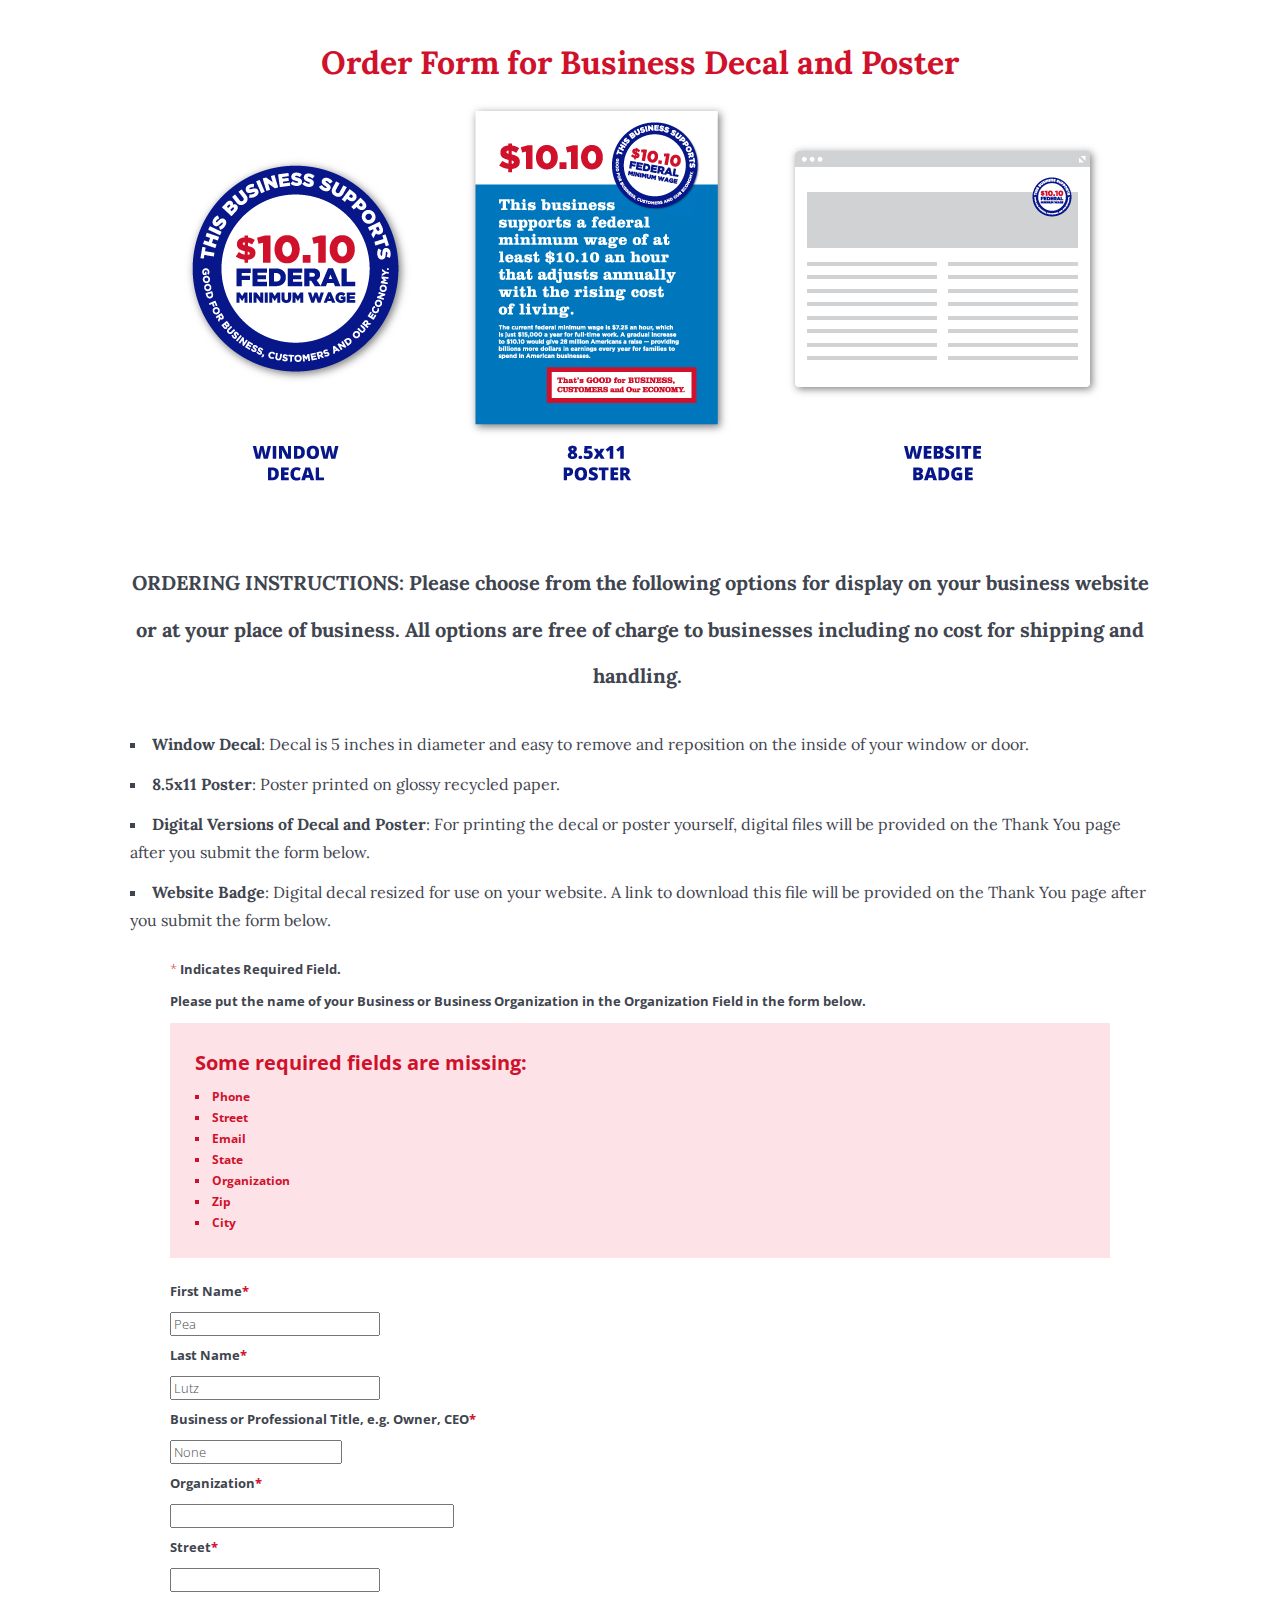
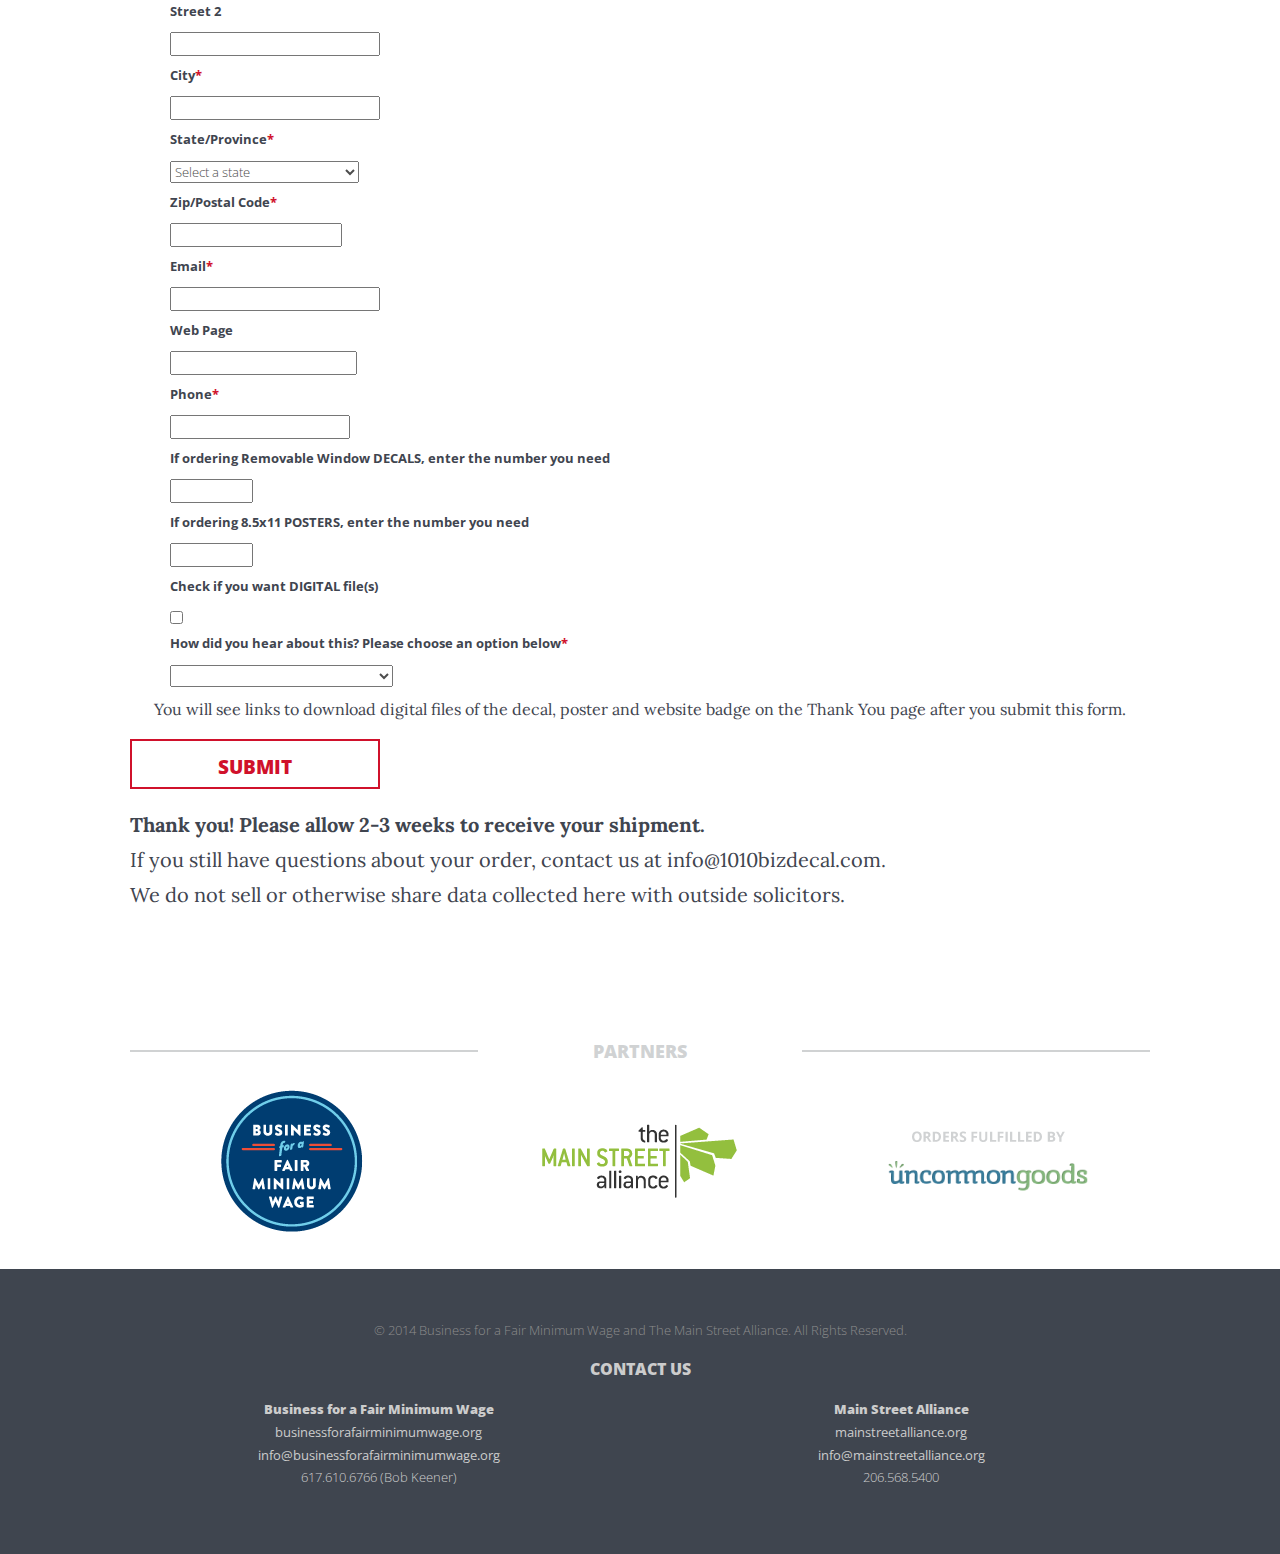
==== commit f04b71fd: "Removed the Capitalists from copyright." ====
--- a/salsa-order.html
+++ b/salsa-order.html
@@ -261,11 +261,10 @@
                 <div class="formRow">
                   <input type="submit" id="submitSignup" value="Submit" class="dia_submit" />
                 </div>
-                <p>
-                <p><strong>Thank you! Please allow 2-3 weeks to receive your shipment.</strong><br />
-                  If you still have questions about your order, contact us at info@1010bizdecal.com.<br />
-                  <br />
-                  We do not sell or otherwise share data collected here with outside solicitors.</p>
+                <p></p>
+                <p><strong>Thank you! Please allow 2-3 weeks to receive your shipment.</strong></p> 
+                <p>If you still have questions about your order, contact us at info@1010bizdecal.com.</p>
+                <p>We do not sell or otherwise share data collected here with outside solicitors.</p>
               </form>
             </div>
             <!-- TemplateEndEditable -->
@@ -285,7 +284,7 @@
     </main>
     <footer class="footer">
         <section id="footer">
-           <div class="copyright">&#0169; 2014 Business for a Fair Minimum Wage, The Main Street Alliance and Smart Capitalists for American Prosperity. All Rights Reserved.</div>
+            <div class="copyright">&#0169; 2014 Business for a Fair Minimum Wage and The Main Street Alliance. All Rights Reserved.</div>
             <h4 class="footer-nav">Contact Us</h4>
             <ul class="contacts">
                 <li>
